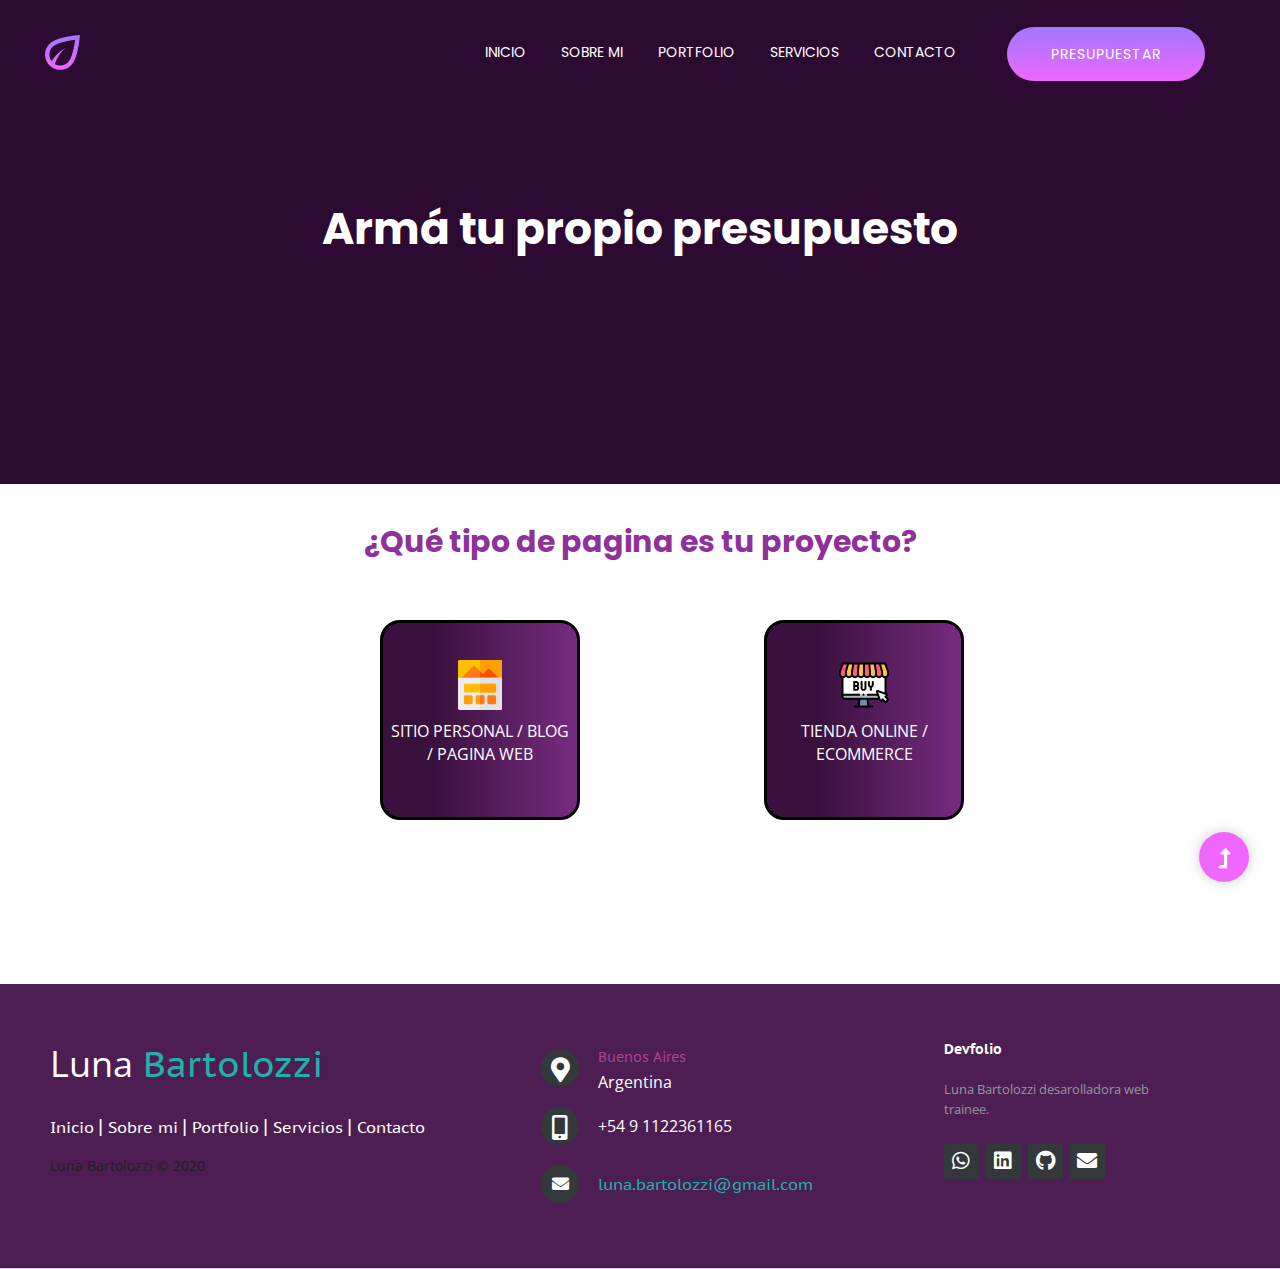
==== presupuesto.html @ 471f7dde "primer actualizacion" ====
<!doctype html>
<html class="no-js" lang="zxx">

<head>
    <meta charset="utf-8">
    <meta http-equiv="x-ua-compatible" content="ie=edge">
    <meta name="description"
        content="Luna Bartolozzi, programadora web jr, este es su devfolio, su portfolio personal actualizado.">
    <meta name="keywords" content="luna bartolozzi, luna, bartolozzi, devfolio, programadora jr, jr,
    programadora, developer, programador junior, programador treineer">
    <title> Luna Bartolozzi</title>
    <meta name="description" content="">
    <meta name="viewport" content="width=device-width, initial-scale=1">
    <link href='https://fonts.googleapis.com/css?family=Anton|Passion+One|PT+Sans+Caption' rel='stylesheet'
        type='text/css'>

    <link rel="shortcut icon" type="image/x-icon" href="assets/img/logo/loder.png">

    <!-- CSS here -->
    <link rel="stylesheet" href="assets/css/bootstrap.min.css">
    <link rel="stylesheet" href="assets/css/owl.carousel.min.css">
    <link rel="stylesheet" href="assets/css/slicknav.css">
    <link rel="stylesheet" href="assets/css/flaticon.css">
    <link rel="stylesheet" href="assets/css/progressbar_barfiller.css">
    <link rel="stylesheet" href="assets/css/gijgo.css">
    <link rel="stylesheet" href="assets/css/animate.min.css">
    <link rel="stylesheet" href="assets/css/animated-headline.css">
    <link rel="stylesheet" href="assets/css/magnific-popup.css">
    <link rel="stylesheet" href="assets/css/fontawesome-all.min.css">
    <link rel="stylesheet" href="assets/css/themify-icons.css">
    <link rel="stylesheet" href="assets/css/slick.css">
    <link rel="stylesheet" href="assets/css/nice-select.css">
    <link rel="stylesheet" href="assets/css/style.css">
    <link rel="stylesheet" href="assets/css/breadcrumbfooter.css">
</head>

<body>
    <!-- ? Preloader Start -->
    <div id="preloader-active">
        <div class="preloader d-flex align-items-center justify-content-center">
            <div class="preloader-inner position-relative">
                <div class="preloader-circle"></div>
                <div class="preloader-img pere-text">
                    <img src="assets/img/logo/loder.png" alt="logo">
                </div>
            </div>
        </div>
    </div>
    <!-- Preloader Start -->
    <header>
        <!-- Header Start -->
        <div class="header-area header-transparent">
            <div class="main-header">
                <div class="header-bottom  header-sticky">
                    <div class="container-fluid">
                        <div class="row align-items-center">
                            <!-- Logo -->
                            <div class="col-xl-2 col-lg-2">
                                <div class="logo">
                                    <a href="index.html"><img src="assets/img/logo/loder.png" alt="logo"></a>
                                </div>
                            </div>
                            <div class="col-xl-10 col-lg-10">
                                <div class="menu-wrapper d-flex align-items-center justify-content-end">
                                    <!-- Main-menu -->
                                    <div class="main-menu d-none d-lg-block">
                                        <nav>
                                            <ul id="navigation">
                                                <li><a href="index.html#inicio">Inicio</a></li>
                                                <li><a href="index.html#sobremi">Sobre mi</a></li>
                                                <li><a href="index.html#portfolio">Portfolio</a></li>
                                                <li><a href="index.html#servicios">Servicios</a></li>
                                                <li><a href="index.html#contacto">Contacto</a></li>
                                                <li class="button-header margin-left"><a href="presupuesto.html"
                                                        class="btn">Presupuestar</a></li>

                                            </ul>
                                        </nav>
                                    </div>
                                </div>
                            </div>
                            <!-- Mobile Menu -->
                            <div class="col-12">
                                <div class="mobile_menu d-block d-lg-none"></div>
                            </div>
                        </div>
                    </div>
                </div>
            </div>
        </div>
        <!-- Header End -->
    </header>
    <main>
        <!-- Slider Area Start-->
        <div class="slider-area slider-bg">
            <!-- Single Slider -->
            <div class="single-slider d-flex align-items-center slider-height3">
                <div class="container">
                    <div class="row align-items-center justify-content-center">
                        <div class="col-xl-8 col-lg-9 col-md-12">
                            <div class="hero__caption hero__caption3 text-center">
                                <h1 data-animation="fadeInLeft" data-delay=".6s">Armá tu propio presupuesto</h1>
                            </div>
                        </div>
                    </div>
                </div>
            </div>
            <!-- Error Page -->
            <main class="presupuesto-button">
                <h1 class="title-presupuesto">¿Qué tipo de pagina es tu proyecto?</h1>
                <section class="buttons">
                    <a href="pages/index-blog.html">
                        <button class="content-button">
                            <div>
                                <img class="button-img" src="assets/img/landing.svg" alt="landing">
                                <p class="text-button"> Sitio Personal / BLOG / Pagina web </p>

                            </div>
                        </button>
                    </a>
                    <a href="pages/index-tienda.html">
                        <button class="content-button">
                            <div>
                                <img class="button-img" src="assets/img/tienda.svg" alt="landing">
                                <p class="text-button">Tienda Online / Ecommerce</p>

                            </div>
                        </button>
                    </a>
                </section>
            </main>
            <!-- ------------------FOOTER................... -->
            <footer class="footer-distributed">
                <div class="footer-left">
                    <h3>Luna<span> Bartolozzi</span></h3>
                    <p class="footer-links">
                        <a href="#inicio" class="link-1">Inicio</a>
                        <a href="#sobremi">Sobre mi</a>
                        <a href="#portfolio">Portfolio</a>
                        <a href="#servicios">Servicios</a>
                        <a href="#contacto">Contacto</a>
                    </p>
                    <p class="footer-company-name">Luna Bartolozzi © 2020</p>
                </div>
                <div class="footer-center">
                    <div>
                        <i class="fas fa-map-marker-alt"></i>
                        <p><span>Buenos Aires</span> Argentina</p>
                    </div>
                    <div>
                        <i class="fas fa-mobile-alt"></i>
                        <p>+54 9 1122361165</p>
                    </div>
                    <div>
                        <i class="fa fa-envelope"></i>
                        <p><a href="mailto:support@company.com">luna.bartolozzi@gmail.com</a></p>
                    </div>
                </div>
                <div class="footer-right">
                    <p class="footer-company-about">
                        <span>Devfolio</span> Luna Bartolozzi desarolladora web trainee.
                    </p>
                    <div class="footer-icons">
                        <a href="#"><i class="fab fa-whatsapp"></i></a>
                        <a href="#"><i class="fab fa-linkedin"></i></a>
                        <a href="#"><i class="fab fa-github"></i></a>
                        <a href="#"><i class="fa fa-envelope"></i></a>
                    </div>
                </div>
            </footer>
            <!-- Scroll Up -->
            <div id="back-top">
                <a title="Go to Top" href="#"> <i class="fas fa-level-up-alt"></i></a>
            </div>

           
            <script src="./assets/js/vendor/jquery-1.12.4.min.js"></script>
       
           
          
            <script src="./assets/js/main.js"></script>
         

</body>

</html>
---- assets/css/flaticon.css ----
/*
  	Flaticon icon font: Flaticon
  	Creation date: 03/06/2020 12:20
  	*/

@font-face {
  font-family: "Flaticon";
  src: url("../fonts/Flaticon.eot");
  src: url("../fonts/Flaticon.eot?#iefix") format("embedded-opentype"),
       url("../fonts/Flaticon.woff2") format("woff2"),
       url("../fonts/Flaticon.woff") format("woff"),
       url("../fonts/Flaticon.ttf") format("truetype"),
       url("../fonts/Flaticon.svg#Flaticon") format("svg");
  font-weight: normal;
  font-style: normal;
}

@media screen and (-webkit-min-device-pixel-ratio:0) {
  @font-face {
    font-family: "Flaticon";
    src: url("../fonts/Flaticon.svg#Flaticon") format("svg");
  }
}

[class^="flaticon-"]:before, [class*=" flaticon-"]:before,
[class^="flaticon-"]:after, [class*=" flaticon-"]:after {   
  font-family: Flaticon;
font-style: normal;
}

.flaticon-null:before { content: "\f100"; }
.flaticon-null-1:before { content: "\f101"; }
.flaticon-null-2:before { content: "\f102"; }
.flaticon-null-3:before { content: "\f103"; }
---- assets/css/progressbar_barfiller.css ----
/* Custom Code skills */
.single-skill{
  display: flex;
}

.single-skill span {
	color: #79838b;
	font-size: 13px;
	font-weight: 300;
	letter-spacing: 0;
	margin-bottom: 14px;
	display: block;
}
.single-skill .bar-progress {
	width: 100%;
}
.single-skill .bar-title {
  width: 20%;
  margin-bottom: 19px;
}

.skills-content {
  padding-top: 200px;
  padding-left: 70px;
}

.skills-shape-bg {
  height: 651px;
  width: 868px;
  position: absolute;
  content: "";
  border: 2px solid #4d4d4d;
  left: 40%;
  top: 255px;
}

.skills-shape-bg::before {
  position: absolute;
  content: "";
  height: 465px;
  width: 300px;
  border: 2px solid #4d4d4d;
  left: -35%;
  top: 50%;
  transform: translateY(-50%);
  border-right: 0;
}



/* Default */
.barfiller {
	width: 100%;
	height: 10px;
	background: #f6f9fc;
  position: relative;
  border-radius: 5px;
}

.barfiller .fill {
  display: block;
  position: relative;
  width: 0px;
  height: 100%;
  background: #333;
  z-index: 1;
  border-radius: 5px;
}

.barfiller .tipWrap { display: none; }

.barfiller .tip {
  margin-top: -28px;
  padding: 2px 4px;
  font-size: 16px;
  color: #09cc7f;
  left: 0px;
  position: absolute;
  z-index: 2;
  background: transparent;
  font-weight: 800;
}

.barfiller .tip:after {
  border: solid;
  border-color: rgba(0,0,0,.8) transparent;
  border-width: 6px 6px 0 6px;
  content: "";
  display: block;
  position: absolute;
  left: 9px;
  top: 100%;
  z-index: 9;
  display: none;
  
}
---- assets/css/gijgo.css ----
.gj-button {
    background-color: #f5f5f5;
    border: 1px solid #ddd;
    color: #000;
    border-radius: 3px;
    padding: 6px 10px;
    cursor: pointer;
}

.gj-unselectable {
    -webkit-touch-callout: none;
    -webkit-user-select: none;
    -khtml-user-select: none;
    -moz-user-select: none;
    -ms-user-select: none;
    user-select: none;
}

.gj-row {
    display: -webkit-box;
    display: -ms-flexbox;
    display: flex;
    -ms-flex-wrap: wrap;
    flex-wrap: wrap;
}

.gj-margin-left-5 {
    margin-left: 5px;
}

.gj-margin-left-10 {
    margin-left: 10px;
}

.gj-width-full {
    width: 100%;
}

.gj-cursor-pointer {
    cursor: pointer;
}

.gj-text-align-center {
    text-align: center;
}

.gj-font-size-16 {
    font-size: 16px;
}

.gj-hidden {
    display: none;
}

/** Material Design */
.gj-button-md {
    background: 0 0;
    border: none;
    border-radius: 2px;
    color: rgba(0, 0, 0, 0.87);
    position: relative;
    height: 36px;
    margin: 0;
    min-width: 64px;
    padding: 0 16px;
    display: inline-block;
    font-family: "Roboto","Helvetica","Arial",sans-serif;
    font-size: 1rem;
    font-weight: 500;
    text-transform: uppercase;
    letter-spacing: 0;
    overflow: hidden;
    will-change: box-shadow;
    transition: box-shadow .2s cubic-bezier(.4,0,1,1),background-color .2s cubic-bezier(.4,0,.2,1),color .2s cubic-bezier(.4,0,.2,1);
    outline: none;
    cursor: pointer;
    text-decoration: none;
    text-align: center;
    line-height: 36px;
    vertical-align: middle;
    overflow: hidden;
    -webkit-user-select: none;
    -moz-user-select: none;
    -ms-user-select: none;
    user-select: none;
}

.gj-button-md:hover {
    background-color: rgba(158,158,158,.2);
}

.gj-button-md:disabled {
    color: rgba(0,0,0,.26);
    background: 0 0;
}

.gj-button-md .material-icons,
.gj-button-md .gj-icon {
    vertical-align: middle;
    /*font-size: 1.3rem;
    margin-right: 4px;*/
}

.gj-button-md.gj-button-md-icon {
    width: 24px;
    height: 31px;
    min-width: 24px;
    padding: 0px;
    display: table;
}

.gj-button-md.gj-button-md-icon .material-icons,
.gj-button-md.gj-button-md-icon .gj-icon {
    display: table-cell;
    margin-right: 0px;
    width: 24px;
    height: 24px;
}

.gj-button-md.active {
    background-color: rgba(158,158,158,.4);
}

.gj-button-md-group {
    position: relative;
    display: inline-block;
    vertical-align: middle;
}
.gj-textbox-md {
	/* border: none; */
	/* border-bottom: 1px solid rgba(0,0,0,.42); */
	display: block;
	font-family: "Helvetica","Arial",sans-serif;
	font-size: 16px;
	line-height: 16px;
	/* padding: 4px 0px; */
	margin: 0;
	/* width: 100%; */
	background: 0 0;
	/* text-align: ; */
	color: rgba(0,0,0,.87);
	padding-left: 44px;
	border: 1px solid #dca73a;
	/* padding: 15px 15px; */
	/* text-align: center; */
	width: 177px;
	height: 55px;
	border-radius: 5px;
}
.gj-textbox-md:focus,
.gj-textbox-md:active {
    /* border-bottom: 2px solid rgba(0,0,0,.42); */
    outline: none;
}

.gj-textbox-md::placeholder {
    color: #8e8e8e;
}

.gj-textbox-md:-ms-input-placeholder {
    color: #8e8e8e;
}

.gj-textbox-md::-ms-input-placeholder {
    color: #8e8e8e;
}

.gj-md-spacer-24 {
    min-width: 24px;
    width: 24px;
    display: inline-block;
}

.gj-md-spacer-32 {
    min-width: 32px;
    width: 32px;
    display: inline-block;
}

.gj-modal {
    position: fixed;
    top: 0;
    right: 0;
    bottom: 0;
    left: 0;
    z-index: 1203;
    display: none;
    overflow: hidden;
    -webkit-overflow-scrolling: touch;
    outline: 0;
    background-color: rgba(0, 0, 0, 0.54118);
    transition: 200ms ease opacity;
    will-change: opacity;
}

/* List */
ul.gj-list li [data-role="wrapper"] {
    display: table;
    width: 100%;
}

ul.gj-list li [data-role="checkbox"] {
    display: table-cell;
    vertical-align:middle;
    text-align:center;
}

ul.gj-list li [data-role="image"] {
    display: table-cell;
    vertical-align:middle;
    text-align:center;
}

ul.gj-list li [data-role="display"] {
    display: table-cell;
    vertical-align:middle;
    cursor: pointer;
}

ul.gj-list li [data-role="display"]:empty:before {
  content: "\200b"; /* unicode zero width space character */
}

/* List - Bootstrap */
ul.gj-list-bootstrap {
    padding-left: 0px;
    margin-bottom: 0px;
}

ul.gj-list-bootstrap li {
    padding: 0px;
}

ul.gj-list-bootstrap li [data-role="wrapper"] {
    padding: 0px 10px;
}

ul.gj-list-bootstrap li [data-role="checkbox"] {
    width: 24px;
    padding: 3px;
}

ul.gj-list-bootstrap li [data-role="image"] {
    width: 24px;
    height: 24px;
}

ul.gj-list-bootstrap li [data-role="display"] {
    padding: 8px 0px 8px 4px;
}

.list-group-item.active ul li, .list-group-item.active:focus ul li, .list-group-item.active:hover ul li {
    text-shadow: none;
    color:initial;
}

/* List - Material Design */
ul.gj-list-md {
    padding: 0px;
    list-style: none;
    list-style-type: none;
    line-height: 24px;
    letter-spacing: 0;
    color: #616161; /* Gray 700 */
}

ul.gj-list-md li {
    display: list-item;
    list-style-type: none;
    padding: 0px;
    min-height: unset;
    box-sizing: border-box;
    align-items: center;
    cursor: default;
    overflow: hidden;

    font-family: "Roboto","Helvetica","Arial",sans-serif;
    font-size: 16px;
    font-weight: 400;
    letter-spacing: .04em;
    line-height: 1;
    
    -webkit-flex-direction: row;
    -ms-flex-direction: row;
    flex-direction: row;
    -webkit-flex-wrap: nowrap;
    -ms-flex-wrap: nowrap;
    flex-wrap: nowrap;
}

ul.gj-list-md li [data-role="checkbox"] {
    height: 24px;
    width: 24px;
}

ul.gj-list-md li [data-role="image"] {
    height: 24px;
    width: 24px;
}

ul.gj-list-md li [data-role="display"] {
    padding: 8px 0px 8px 5px;
    order: 0;
    flex-grow: 2;
    text-decoration: none;
    box-sizing: border-box;
    align-items: center;
    text-align: left;
    color: rgba(0,0,0,.87);
}

ul.gj-list-md li.disabled>[data-role="wrapper"]>[data-role="display"] {
    color: #9E9E9E; /* Gray 500 */
}

.gj-list-md-active {
    background: #e0e0e0;
    color: #3f51b5;
}


/* Picker */
.gj-picker {
    position: absolute;
    z-index: 1203;
    background-color: #fff;
}

.gj-picker .selected {
    color: #fff;
}

/* Material Design */
.gj-picker-md {
    font-family: "Roboto","Helvetica","Arial",sans-serif;
    font-size: 16px;
    font-weight: 400;
    letter-spacing: .04em;
    line-height: 1;
    color: rgba(0,0,0,.87);
    border: 1px solid #E0E0E0;
}

.gj-modal .gj-picker-md {
    border: 0px;
}

.gj-picker-md [role="header"] {
    color: rgba(255, 255, 255, 0.54);
    display: flex;
    background: #2196f3;
    align-items: baseline;
    user-select: none;
    justify-content: center;
}

.gj-picker-md [role="footer"] {
    float: right;
    padding: 10px;
}

.gj-picker-md [role="footer"] button.gj-button-md {
    color: #2196f3;
    font-weight: bold;
    font-size: 13px;
}

/* Bootstrap */
.gj-picker-bootstrap {
    border-radius: 4px;
    border: 1px solid #E0E0E0;
}

.gj-picker-bootstrap .selected {
    color: #888;
}

.gj-picker-bootstrap [role="header"] {
    background: #eee;
    color: #AAA;
}
@font-face {
    font-family: 'gijgo-material';
    src: url('../fonts/gijgo-material.eot?235541');
    src: url('../fonts/gijgo-material.eot?235541#iefix') format('embedded-opentype'), url('../fonts/gijgo-material.ttf?235541') format('truetype'), url('../fonts/gijgo-material.woff?235541') format('woff'), url('../fonts/gijgo-material.svg?235541#gijgo-material') format('svg');
    font-weight: normal;
    font-style: normal;
}

.gj-icon {
    /* use !important to prevent issues with browser extensions that change fonts */
    font-family: 'gijgo-material' !important;
    font-size: 24px;
    speak: none;
    font-style: normal;
    font-weight: normal;
    font-variant: normal;
    text-transform: none;
    line-height: 1;
    /* Enable Ligatures ================ */
    letter-spacing: 0;
    -webkit-font-feature-settings: "liga";
    -moz-font-feature-settings: "liga=1";
    -moz-font-feature-settings: "liga";
    -ms-font-feature-settings: "liga" 1;
    font-feature-settings: "liga";
    -webkit-font-variant-ligatures: discretionary-ligatures;
    font-variant-ligatures: discretionary-ligatures;
    /* Better Font Rendering =========== */
    -webkit-font-smoothing: antialiased;
    -moz-osx-font-smoothing: grayscale;
}

.gj-icon.undo:before {
    content: "\e900";
}

.gj-icon.vertical-align-top:before {
    content: "\e901";
}

.gj-icon.vertical-align-center:before {
    content: "\e902";
}

.gj-icon.vertical-align-bottom:before {
    content: "\e903";
}

.gj-icon.arrow-dropup:before {
    content: "\e904";
}

.gj-icon.clock:before {
    content: "\e905";
}

.gj-icon.refresh:before {
    content: "\e906";
}

.gj-icon.last-page:before {
    content: "\e907";
}

.gj-icon.first-page:before {
    content: "\e908";
}

.gj-icon.cancel:before {
    content: "\e909";
}

.gj-icon.clear:before {
    content: "\e90a";
}

.gj-icon.check-circle:before {
    content: "\e90b";
}

.gj-icon.delete:before {
    content: "\e90c";
}

.gj-icon.arrow-upward:before {
    content: "\e90d";
}

.gj-icon.arrow-forward:before {
    content: "\e90e";
}

.gj-icon.arrow-downward:before {
    content: "\e90f";
}

.gj-icon.arrow-back:before {
    content: "\e910";
}

.gj-icon.list-numbered:before {
    content: "\e911";
}

.gj-icon.list-bulleted:before {
    content: "\e912";
}

.gj-icon.indent-increase:before {
    content: "\e913";
}

.gj-icon.indent-decrease:before {
    content: "\e914";
}

.gj-icon.redo:before {
    content: "\e915";
}

.gj-icon.align-right:before {
    content: "\e916";
}

.gj-icon.align-left:before {
    content: "\e917";
}

.gj-icon.align-justify:before {
    content: "\e918";
}

.gj-icon.align-center:before {
    content: "\e919";
}

.gj-icon.strikethrough:before {
    content: "\e91a";
}

.gj-icon.italic:before {
    content: "\e91b";
}

.gj-icon.underlined:before {
    content: "\e91c";
}

.gj-icon.bold:before {
    content: "\e91d";
}

.gj-icon.arrow-dropdown:before {
    content: "\e91e";
}

.gj-icon.done:before {
    content: "\e91f";
}

.gj-icon.pencil:before {
    content: "\e920";
}

.gj-icon.minus:before {
    content: "\e921";
}

.gj-icon.plus:before {
    content: "\e922";
}

.gj-icon.chevron-up:before {
    content: "\e923";
}

.gj-icon.chevron-right:before {
    content: "\e924";
}

.gj-icon.chevron-down:before {
    content: "\e925";
}

.gj-icon.chevron-left:before {
    content: "\e926";
}

.gj-icon.event:before {
    content: "\e927";
}
.gj-draggable {
    cursor: move;
}
.gj-resizable-handle {
    position: absolute;
    font-size: 0.1px;
    display: block;
    -ms-touch-action: none;
    touch-action: none;
    z-index: 1203;
}

.gj-resizable-n {
    cursor: n-resize;
    height: 7px;
    width: 100%;
    top: -5px;
    left: 0;
}
.gj-resizable-e {
    cursor: e-resize;
    width: 7px;
    right: -5px;
    top: 0;
    height: 100%;
}
.gj-resizable-s {
    cursor: s-resize;
    height: 7px;
    width: 100%;
    bottom: -5px;
    left: 0;
}
.gj-resizable-w {
	cursor: w-resize;
	width: 7px;
	left: -5px;
	top: 0;
	height: 100%;
}
.gj-resizable-se {
	cursor: se-resize;
	width: 12px;
	height: 12px;
	right: 1px;
	bottom: 1px;
}
.gj-resizable-sw {
	cursor: sw-resize;
	width: 9px;
	height: 9px;
	left: -5px;
	bottom: -5px;
}
.gj-resizable-nw {
	cursor: nw-resize;
	width: 9px;
	height: 9px;
	left: -5px;
	top: -5px;
}
.gj-resizable-ne {
	cursor: ne-resize;
	width: 9px;
	height: 9px;
	right: -5px;
	top: -5px;
}

.gj-dialog-footer {
    position: absolute;
    bottom: 0px;
    width: 100%;
    margin-top: 0px;
}

.gj-dialog-scrollable [data-role="body"] {
    overflow-x: hidden;
    overflow-y: scroll;
}

/** Bootstrap 3 **/
.gj-dialog-bootstrap {
    overflow: hidden;
    z-index: 1202;
}

.gj-dialog-bootstrap [data-role="title"] {
    display: inline;
}
.gj-dialog-bootstrap [data-role="close"] {
    line-height: 1.42857143;
}

/** Bootstrap 4 **/
.gj-dialog-bootstrap4 {
    overflow: hidden;
    z-index: 1202;
}

.gj-dialog-bootstrap4 [data-role="title"] {
    display: inline;
}
.gj-dialog-bootstrap4 [data-role="close"] {
    line-height: 1.5;
}

/** Material Design **/
.gj-dialog-md {
    background-color: #FFF;
    overflow: hidden;
    border: none;
    box-shadow: 0 11px 15px -7px rgba(0,0,0,.2), 0 24px 38px 3px rgba(0,0,0,.14), 0 9px 46px 8px rgba(0,0,0,.12);
    box-sizing: border-box;
    position: relative;
    display: -webkit-box;
    display: -webkit-flex;
    display: -ms-flexbox;
    display: flex;
    -webkit-box-orient: vertical;
    -webkit-box-direction: normal;
    -webkit-flex-direction: column;
    -ms-flex-direction: column;
    flex-direction: column;
    -webkit-background-clip: padding-box;
    background-clip: padding-box;
    outline: 0;
    z-index: 1202;
}

.gj-dialog-md-header {
    padding: 24px 24px 0px 24px;
    font-family: "Roboto","Helvetica","Arial",sans-serif;
}

.gj-dialog-md-title {
    margin: 0;
    font-weight: 400;
    display: inline;
    line-height: 28px;
    font-size: 20px;
}

.gj-dialog-md-close {
    -webkit-appearance: none;
    padding: 0;
    cursor: pointer;
    background: 0 0;
    border: 0;
    float: right;
    line-height: 28px;
    font-size: 28px;
}

.gj-dialog-md-body {
    padding: 20px 24px 24px 24px;
    color: rgba(0,0,0,.54);
    font-family: "Helvetica","Arial",sans-serif;
    font-size: 14px;
    font-weight: 400;
    line-height: 20px;
}

.gj-dialog-md-footer {
    padding: 8px 8px 8px 24px;
    display: -webkit-flex;
    display: -ms-flexbox;
    display: flex;
    -webkit-flex-direction: row-reverse;
    -ms-flex-direction: row-reverse;
    flex-direction: row-reverse;
    -webkit-flex-wrap: wrap;
    -ms-flex-wrap: wrap;
    flex-wrap: wrap;

    box-sizing: border-box;
}

.gj-dialog-md-footer>*:first-child {
    margin-right: 0;
}

.gj-dialog-md-footer>* {
    margin-right: 8px;
    height: 36px;
}
DIV.gj-grid-wrapper {
    margin: auto;
    position: relative;
    clear:both;
    z-index: 1;
}

TABLE.gj-grid {
    margin: auto;    
    border-collapse: collapse;
    width: 100%;
    table-layout: fixed;
}

TABLE.gj-grid THEAD TH [data-role="selectAll"] {
    margin: auto;
}

TABLE.gj-grid THEAD TH [data-role="title"] {
    display: inline-block;
}

TABLE.gj-grid THEAD TH [data-role="sorticon"] {
    display: inline-block;
}

TABLE.gj-grid THEAD TH {
    overflow: hidden;
    text-overflow: ellipsis;
}

TABLE.gj-grid.autogrow-header-row THEAD TH {
    overflow: auto;
    text-overflow: initial;
    white-space: pre-wrap;
    -ms-word-break: break-word;
    word-break: break-word;
}

TABLE.gj-grid > tbody > tr > td {
    overflow: hidden;
    position: relative;
}

table.gj-grid tbody div[data-role="display"] {
    vertical-align: middle;
    text-indent: 0;
    white-space: pre-wrap;
    -ms-word-break: break-word;
    word-break: break-word;
}

table.gj-grid.fixed-body-rows tbody div[data-role="display"] {
    overflow: hidden;
    text-overflow: ellipsis;
    white-space: nowrap;
    -ms-word-break: initial;
    word-break: initial;
}

table.gj-grid tfoot DIV[data-role="display"] {
    vertical-align: middle;
    text-indent: 0;
    display: flex;
}

TABLE.gj-grid .fa {
    padding: 2px;
}

TABLE.gj-grid > tbody > tr > td > div {
    padding: 2px;
    overflow: hidden;
}

DIV.gj-grid-wrapper DIV.gj-grid-loading-cover
{
    background: #BBBBBB;
    opacity: 0.5;
    position: absolute;
    vertical-align: middle;
}

DIV.gj-grid-wrapper DIV.gj-grid-loading-text
{
    position: absolute;
    font-weight: bold;
}

/* Bootstrap Theme */
table.gj-grid-bootstrap thead th {
    background-color: #f5f5f5;
    vertical-align:middle;
}

table.gj-grid-bootstrap thead th [data-role="sorticon"] {
    margin-left: 5px;
}

table.gj-grid-bootstrap thead th [data-role="sorticon"] i.gj-icon,
table.gj-grid-bootstrap thead th [data-role="sorticon"] i.material-icons {
    position: absolute;
    font-size: 20px;
    top: 15px;
}

table.gj-grid-bootstrap tbody tr td div[data-role="display"] {
    padding: 0px;
}

.gj-grid-bootstrap-4 .gj-checkbox-bootstrap {
    display: inline-block;
    padding-top: 2px;
}

.gj-grid-bootstrap-4 tbody tr.active {
    background-color: rgba(0,0,0,.075);
}

/* Material Design Theme */
.gj-grid-md {
    position: relative;
    border: 1px solid #e0e0e0;
    border-collapse: collapse;
    white-space: nowrap;
    font-size: 13px;
    font-family: "Roboto","Helvetica","Arial",sans-serif;
    background-color: #fff;
}

.gj-grid-md td:first-of-type, .gj-grid-md th:first-of-type {
    padding-left: 24px;
}

.gj-grid-md th {
    position: relative;
    vertical-align: bottom;
    font-weight: 700;
    line-height: 31px;
    letter-spacing: 0;
    height: 56px;
    font-size: 12px;
    color: rgba(0,0,0,.54);
    padding-bottom: 8px;
    box-sizing: border-box;
    padding: 12px 18px;
    text-align: right;
}

.gj-grid-md td {
    position: relative;
    height: 48px;
    border-top: 1px solid #e0e0e0;
    border-bottom: 1px solid #e0e0e0;
    padding: 12px 18px;
    box-sizing: border-box;
    text-align: left;
    color: rgba(0,0,0,.87);
}

.gj-grid-md tbody tr {
    position: relative;
    height: 48px;
    transition-duration: .28s;
    transition-timing-function: cubic-bezier(.4,0,.2,1);
    transition-property: background-color;
}

.gj-grid-md tbody tr:hover {
    background-color: #EEEEEE; /* Gray 200 */
}

.gj-grid-md tbody tr.gj-grid-md-select {
    background-color: #F5F5F5; /* Grey 100 */
}


table.gj-grid-md thead th [data-role="sorticon"] {
    margin-left: 5px;
}

table.gj-grid-md thead th [data-role="sorticon"] i.gj-icon,
table.gj-grid-md thead th [data-role="sorticon"] i.material-icons {
    position: absolute;
    font-size: 16px;
    top: 19px;
}

table.gj-grid-md thead th.gj-grid-select-all {
    padding-bottom: 3px;
}
/* Hide all prioritized columns by default */
@media only all {
	th.display-1120,
	td.display-1120,
	th.display-960,
	td.display-960,
	th.display-800,
	td.display-800,
	th.display-640,
	td.display-640,
	th.display-480,
	td.display-480,
	th.display-320,
	td.display-320 {
		display: none;
	}
}

/* Show at 320px (20em x 16px) */
@media screen and (min-width: 20em) {
	TABLE.gj-grid-bootstrap th.display-320,
	TABLE.gj-grid-bootstrap td.display-320 {
		display: table-cell;
	}
}
/* Show at 480px (30em x 16px) */
@media screen and (min-width: 30em) {
	TABLE.gj-grid-bootstrap th.display-480,
	TABLE.gj-grid-bootstrap td.display-480 {
		display: table-cell;
	}
}
/* Show at 640px (40em x 16px) */
@media screen and (min-width: 40em) {
	TABLE.gj-grid-bootstrap th.display-640,
	TABLE.gj-grid-bootstrap td.display-640 {
		display: table-cell;
	}
}
/* Show at 800px (50em x 16px) */
@media screen and (min-width: 50em) {
	TABLE.gj-grid-bootstrap th.display-800,
	TABLE.gj-grid-bootstrap td.display-800 {
		display: table-cell;
	}
}
/* Show at 960px (60em x 16px) */
@media screen and (min-width: 60em) {
	TABLE.gj-grid-bootstrap th.display-960,
	TABLE.gj-grid-bootstrap td.display-960 {
		display: table-cell;
	}
}
/* Show at 1,120px (70em x 16px) */
@media screen and (min-width: 70em) {
	TABLE.gj-grid-bootstrap th.display-1120,
	TABLE.gj-grid-bootstrap td.display-1120 {
		display: table-cell;
	}
}

/* Material Design Theme */
.gj-grid-md tfoot tr th {
    padding-right: 14px;
}

.gj-grid-md tfoot tr[data-role="pager"] .gj-grid-mdl-pager-label {
    padding-left: 5px;
    padding-right: 5px;
}

.gj-grid-md tfoot tr[data-role="pager"] .gj-dropdown-md {
    margin-left: 12px;
}

.gj-grid-md tfoot tr[data-role="pager"] .gj-dropdown-md [role="presenter"] {
    font-size: 12px;
    font-weight: bold;
    color: rgba(0,0,0,.54);
}

.gj-grid-md tfoot tr[data-role="pager"] .gj-dropdown-md [role="presenter"] [role="display"] {
    text-align: right;
}

.gj-grid-md tfoot tr[data-role="pager"] .gj-grid-md-limit-select {
    margin-left: 10px;
    font-size: 12px;
    font-weight: bold;
    color: rgba(0,0,0,.54);
}

/* Bootstrap */
.gj-grid-bootstrap tfoot tr[data-role="pager"] th {
    line-height: 30px;
    background-color: #f5f5f5;
}

.gj-grid-bootstrap tfoot tr[data-role="pager"] th > div > div {
    margin-right: 5px;
}

.gj-grid-bootstrap tfoot tr[data-role="pager"] th > div > button {
    margin-right: 5px;
}

.gj-grid-bootstrap-4 tfoot tr[data-role="pager"] th > div button {
    height: 34px;
}

.gj-grid-bootstrap-4 tfoot tr[data-role="pager"] th div .gj-dropdown-bootstrap-4 .gj-dropdown-expander-mi .gj-icon {
    top: 5px;
}

.gj-grid-bootstrap-3 tfoot tr[data-role="pager"] th > div > input {
    margin-right: 5px;
    width: 40px;
    text-align: right;
    display: inline-block;
    font-weight: bold;
}

.gj-grid-bootstrap-4 tfoot tr[data-role="pager"] th > div > div.input-group {
    width: 40px;
}

.gj-grid-bootstrap-4 tfoot tr[data-role="pager"] th > div > div.input-group input {
    text-align: right;
    font-weight: bold;
    height: 34px;
    padding-top: 2px;
    padding-bottom: 6px;
}

.gj-grid-bootstrap tfoot tr[data-role="pager"] th > div > select {
    display: inline-block;
    margin-right: 5px;
    width: 60px;
}

.gj-grid-bootstrap tfoot tr[data-role="pager"] th .gj-dropdown-bootstrap .gj-list-bootstrap [data-role="display"] {
    line-height: 14px;
}

.gj-grid-bootstrap tfoot tr[data-role="pager"] th .gj-dropdown-bootstrap [role="presenter"] [role="display"] {
    font-weight: bold;
}

.gj-grid-bootstrap tfoot tr[data-role="pager"] th .gj-dropdown-bootstrap-3 [role="presenter"] {
    padding: 2px 8px;
}

.gj-grid-bootstrap tfoot tr[data-role="pager"] th .gj-dropdown-bootstrap-4 [role="presenter"] {
    padding: 1px 8px;
}
.gj-grid thead tr th div.gj-grid-column-resizer-wrapper {
    position: relative;
    width: 100%;
    height: 0px; 
    top: 0px; 
    left: 0px; 
    padding: 0px;
}

span.gj-grid-column-resizer {
    position: absolute;
    right: 0px;
    width: 10px;
    top: -100px;
    height: 300px;
    z-index: 1203;
    cursor: e-resize;
}

.gj-grid-resize-cursor {
    cursor: e-resize;
}
.gj-grid-md tbody tr.gj-grid-top-border td {
  border-top: 2px solid #777;
}
.gj-grid-md tbody tr.gj-grid-bottom-border td {
  border-bottom: 2px solid #777;
}

.gj-grid-bootstrap tbody tr.gj-grid-top-border td {
  border-top: 2px solid #777;
}
.gj-grid-bootstrap tbody tr.gj-grid-bottom-border td {
  border-bottom: 2px solid #777;
}
.gj-grid-md thead tr th.gj-grid-left-border,
.gj-grid-md tbody tr td.gj-grid-left-border
{
    border-left: 3px solid #777;
}
.gj-grid-md thead tr th.gj-grid-right-border,
.gj-grid-md tbody tr td.gj-grid-right-border
{
    border-right: 3px solid #777;
}

.gj-grid-bootstrap thead tr th.gj-grid-left-border,
.gj-grid-bootstrap tbody tr td.gj-grid-left-border
{
    border-left: 5px solid #ddd;
}
.gj-grid-bootstrap thead tr th.gj-grid-right-border,
.gj-grid-bootstrap tbody tr td.gj-grid-right-border
{
    border-right: 5px solid #ddd;
}
.gj-dirty {
    position: absolute;
    top: 0px;
    left: 0px;
    border-style: solid;
    border-width: 3px;
    border-color: #f00 transparent transparent #f00;
    padding: 0;
    overflow: hidden;
    vertical-align: top;
}

/* Material Design */
.gj-grid-md tbody tr td.gj-grid-management-column {
    padding: 3px;
}

.gj-grid-md tbody tr td[data-mode="edit"] {
    padding: 0px 18px;
}

.gj-grid-md tbody .gj-dropdown-md [role="presenter"] [role="display"] {
    padding: 0px;
}

/* Bootstrap */
.gj-grid-bootstrap tbody tr td[data-mode="edit"] {
    padding: 0px;
}

.gj-grid-bootstrap tbody tr td[data-mode="edit"] [data-role="edit"] {
    padding: 0px;
}

/* Bootstrap 3 */
.gj-grid-bootstrap-3 tbody tr td.gj-grid-management-column {
    padding: 3px;
}

.gj-grid-bootstrap-3 tbody tr td[data-mode="edit"] {
    height: 38px;
}

.gj-grid-bootstrap-3 tbody tr td[data-mode="edit"] [data-role="edit"] input[type="text"] {
    height: 37px;
    padding: 8px;
}

.gj-grid-bootstrap-3 tbody tr td[data-mode="edit"] .gj-dropdown-bootstrap [role="presenter"] {
    border: 0px;
    border-radius: 0px;
    height: 37px;
    padding-left: 8px;
}

.gj-grid-bootstrap-3 tbody tr td[data-mode="edit"] .gj-datepicker-bootstrap {
    height: 37px;
}

.gj-grid-bootstrap-3 tbody tr td[data-mode="edit"] .gj-datepicker-bootstrap [role="input"] {
    height: 37px;
    border:0px;
    border-radius: 0px;
}

.gj-grid-bootstrap-3 tbody tr td[data-mode="edit"] .gj-datepicker-bootstrap [role="right-icon"] {
    border:0px;
    border-radius: 0px;
}

.gj-grid-bootstrap-3 tbody tr td[data-mode="edit"] .gj-checkbox-bootstrap {
    display: inline-block;
    padding-top: 10px;
    height: 32px;
}

/* Bootstrap 4 */
.gj-grid-bootstrap-4 tbody tr td.gj-grid-management-column {
    padding: 6px;
}

.gj-grid-bootstrap-4 tbody tr td[data-mode="edit"] [data-role="edit"] input[type="text"] {
    height: 48px;
    padding-left: 12px;
}

.gj-grid-bootstrap-4 tbody tr td[data-mode="edit"] .gj-dropdown-bootstrap [role="presenter"] {
    border: 0px;
    border-radius: 0px;
    height: 48px;
    padding-left: 12px;
    font-family: -apple-system,system-ui,BlinkMacSystemFont,"Segoe UI",Roboto,"Helvetica Neue",Arial,sans-serif;
}

.gj-grid-bootstrap-4 tbody tr td[data-mode="edit"] .gj-dropdown-bootstrap-4 [role="expander"].gj-dropdown-expander-mi .gj-icon,
.gj-grid-bootstrap-4 tbody tr td[data-mode="edit"] .gj-dropdown-bootstrap-4 [role="expander"].gj-dropdown-expander-mi .material-icons {
    top: 13px;
}

.gj-grid-bootstrap-4 tbody tr td[data-mode="edit"] .gj-datepicker-bootstrap {
    height: 48px;
}

.gj-grid-bootstrap-4 tbody tr td[data-mode="edit"] .gj-datepicker-bootstrap [role="input"] {
    height: 48px;
    border:0px;
    border-radius: 0px;
}

.gj-grid-bootstrap-4 tbody tr td[data-mode="edit"] .gj-datepicker-bootstrap [role="right-icon"] {
    background-color: #fff;
}

.gj-grid-bootstrap-4 tbody tr td[data-mode="edit"] .gj-datepicker-bootstrap [role="right-icon"] button {
    border: 0px;
    border-radius: 0px;
    width: 43px;
    position: relative;
}

.gj-grid-bootstrap-4 tbody tr td[data-mode="edit"] .gj-datepicker-bootstrap [role="right-icon"] .gj-icon,
.gj-grid-bootstrap-4 tbody tr td[data-mode="edit"] .gj-datepicker-bootstrap [role="right-icon"] .material-icons {
    top: 13px;
    left: 10px;
    font-size: 24px;
}

.gj-grid-bootstrap-4 tbody tr td[data-mode="edit"] .gj-checkbox-bootstrap {
    display: inline-block;
    padding-top: 15px;
    height: 42px;
}
.gj-grid-md thead tr[data-role="filter"] th {
    border-top: 1px solid #e0e0e0;
}

div.gj-grid-wrapper div.gj-grid-bootstrap-toolbar {
    background-color: #f5f5f5;
    padding: 8px;
    font-weight: bold;
    border: 1px solid #ddd;
}

div.gj-grid-wrapper div.gj-grid-bootstrap-4-toolbar {
    background-color: #f5f5f5;
    padding: 12px;
    font-weight: bold;
    border: 1px solid #ddd;
}

div.gj-grid-wrapper div.gj-grid-md-toolbar {
    font-weight: bold;
    font-size: 24px;
    font-family: "Helvetica","Arial",sans-serif;
    background-color: rgb(255, 255, 255);
    
    border-top: 1px solid #e0e0e0;
    border-left: 1px solid #e0e0e0;
    border-right: 1px solid #e0e0e0;
    border-bottom: 0px;
    border-collapse: collapse;

    padding: 0 18px 0px 18px;
    line-height: 56px;
}
table.gj-grid-scrollable tbody {
    overflow-y: auto;
    overflow-x: hidden;
    display: block;
}

/* Material Design */
table.gj-grid-md.gj-grid-scrollable {
    border-bottom: 0px;
}

table.gj-grid-md.gj-grid-scrollable tbody {
    border-right: 1px solid #e0e0e0;
    border-bottom: 1px solid #e0e0e0;
}

table.gj-grid-md.gj-grid-scrollable tfoot {
    border-bottom: 1px solid #e0e0e0;
}

/* Bootstrap 3 */
table.gj-grid-bootstrap.gj-grid-scrollable {
    border-bottom: 0px;
}

table.gj-grid-bootstrap.gj-grid-scrollable tbody {
    border-right: 1px solid #ddd;
    border-bottom: 1px solid #ddd;
}

table.gj-grid-bootstrap.gj-grid-scrollable tbody tr[data-role="row"]:first-child td {
    border-top: 0px;
}

table.gj-grid-bootstrap.gj-grid-scrollable tbody tr[data-role="row"] td:first-child {
    border-left: 0px;
}

table.gj-grid-bootstrap.gj-grid-scrollable tbody tr[data-role="row"] td:last-child {
    border-right: 0px;
}

table.gj-grid-bootstrap.gj-grid-scrollable tfoot {
    border-bottom: 1px solid #ddd;
}

ul.gj-list li [data-role="spacer"] {
    display: table-cell;
}

ul.gj-list li [data-role="expander"] {
    display: table-cell;
    vertical-align:middle;
    text-align:center;
    cursor: pointer;
}

[data-type="tree"] ul li [data-role="expander"].gj-tree-material-icons-expander {
    width: 24px;
}

[data-type="tree"] ul li [data-role="expander"].gj-tree-font-awesome-expander {
    width: 24px;
}

[data-type="tree"] ul li [data-role="expander"].gj-tree-glyphicons-expander {
    width: 24px;
}

[data-type="tree"] ul li [data-role="expander"].gj-tree-glyphicons-expander .glyphicon {
    top: 4px;
    height: 24px;
}

/* Bootstrap Theme */
.gj-tree-bootstrap-3 ul.gj-list-bootstrap li {
    border: 0px;
    border-radius: 0px;
    color: #333;
}

.gj-tree-bootstrap-3 ul.gj-list-bootstrap li.active {
    color: #fff;
}

.gj-tree-bootstrap-3 ul.gj-list-bootstrap li.disabled {
    color: #777;
    background-color: #eee;
}

.gj-tree-bootstrap-4 ul.gj-list-bootstrap li {
    border: 0px;
    border-radius: 0px;
    color: #212529;
}

.gj-tree-bootstrap-4 ul.gj-list-bootstrap li.active {
    color: #fff;
}

.gj-tree-bootstrap-4 ul.gj-list-bootstrap li.disabled {
    color: #868e96;
}

.gj-tree-bootstrap-4 ul.gj-list-bootstrap li ul.gj-list-bootstrap {
    width: 100%;
}

.gj-tree-bootstrap-border ul.gj-list-bootstrap li {
    border: 1px solid #ddd;
}

.gj-tree-bootstrap-border ul.gj-list-bootstrap li ul.gj-list-bootstrap li {
    border-left: 0px;
    border-right: 0px;
}

.gj-tree-bootstrap-border ul.gj-list-bootstrap li:first-child {
    border-top-left-radius: 4px;
    border-top-right-radius: 4px;
}

.gj-tree-bootstrap-border ul.gj-list-bootstrap li:last-child {
    border-bottom-left-radius: 4px;
    border-bottom-right-radius: 4px;
}

.gj-tree-bootstrap-border ul.gj-list-bootstrap li ul.gj-list-bootstrap li:first-child {
    border-top-left-radius: 0px;
    border-top-right-radius: 0px;
}

.gj-tree-bootstrap-border ul.gj-list-bootstrap li ul.gj-list-bootstrap li:last-child {
    border-bottom: 0px;
    border-bottom-left-radius: 0px;
    border-bottom-right-radius: 0px;
}

ul.gj-list-bootstrap li [data-role="expander"].gj-tree-material-icons-expander {
    padding-top: 8px;
    padding-bottom: 4px;
}

ul.gj-list-bootstrap li [data-role="expander"].gj-tree-material-icons-expander .gj-icon {
    width: 24px;
    height: 24px;
}

/* Material Design Theme */
ul.gj-list-md li.disabled > [data-role="wrapper"] > [data-role="expander"] {
    color: #9E9E9E; /* Gray 500 */
}

.gj-tree-md-border ul.gj-list-md li {
    border: 1px solid #616161; /* Gray 700 */
    margin-bottom: -1px;
}

.gj-tree-md-border ul.gj-list-md li ul.gj-list-md li {
    border-left: 0px;
    border-right: 0px;
}

.gj-tree-md-border ul.gj-list-md li ul.gj-list-md li:last-child {
    border-bottom: 0px;
}
.gj-tree-drop-above {    
    border-top: 1px solid #000;
}

.gj-tree-drop-below {
    border-bottom: 1px solid #000;
}

.gj-tree-bootstrap-3 ul.gj-list-bootstrap li [data-role="wrapper"].drop-above {
    border-top: 2px solid #000;
}

.gj-tree-bootstrap-3 ul.gj-list-bootstrap li [data-role="wrapper"].drop-below {
    border-bottom: 2px solid #000;
}

.gj-tree-bootstrap-4 ul.gj-list-bootstrap li [data-role="wrapper"].drop-above {
    border-top: 2px solid #000;
}

.gj-tree-bootstrap-4 ul.gj-list-bootstrap li [data-role="wrapper"].drop-below {
    border-bottom: 2px solid #000;
}

.gj-tree-drag-el {
    padding: 0px;
    margin: 0px;
    z-index: 1203;
}

.gj-tree-drag-el li {
    padding: 0px;
    margin: 0px;
}

.gj-tree-drag-el [data-role="wrapper"] {
    cursor: move;
    display: table;
}

.gj-tree-drag-el [data-role="indicator"] {
    width: 14px;
    padding: 0px 3px;
    display: table-cell;
    vertical-align: middle;
    text-align: center;
}

.gj-tree-bootstrap-drag-el li.list-group-item {
    border: 0px;
    background: unset;
}

.gj-tree-bootstrap-drag-el [data-role="indicator"] {
    width: 24px;
    height: 24px;
    padding: 0px;
}

.gj-tree-md-drag-el [data-role="indicator"] {
    width: 24px;
    height: 24px;
    padding: 0px;
}
/* Bootstrap */
.gj-checkbox-bootstrap {
    min-width: 0;
    font-size: 0;
    font-weight: normal;
    margin: 0px;
    text-align: center;
    width: 18px;
    height: 18px;
    position: relative;
    display: inline;
}

.gj-checkbox-bootstrap input[type="checkbox"] {
    display: none;
    margin-bottom: -12px;
}

.gj-checkbox-bootstrap span {
    background: #fff;
    display: block;
    content: " ";
    width: 18px;
    height: 18px;
    line-height: 11px;
    font-size: 11px;
    padding: 2px;
    color: #555555;
    border: 1px solid #CCCCCC;
    border-radius: 3px;
    transition: box-shadow 0.2s linear, border-color 0.2s linear;
    cursor: pointer;
    margin: auto;
}

.gj-checkbox-bootstrap input[type="checkbox"]:focus + span:before {
    outline: 0;
    box-shadow: 0 0 0 0 #66afe9, 0 0 6px rgba(102, 175, 233, .6);
    border-color: #66afe9;
}

.gj-checkbox-bootstrap input[type="checkbox"][disabled] + span {
    opacity: 0.6;
    cursor: not-allowed;
}

/* Bootstrap 4 */
.gj-checkbox-bootstrap.gj-checkbox-bootstrap-4 span {
    line-height: 16px;
    padding: 0px;
}

.gj-checkbox-bootstrap-4.gj-checkbox-material-icons input[type="checkbox"]:checked + span:after {
    font-size: 16px;
}

.gj-checkbox-bootstrap-4.gj-checkbox-material-icons input[type="checkbox"]:indeterminate + span:after {
    font-size: 16px;
}

/* Material Design */
.gj-checkbox-md {
    min-width: 0;
    font-size: 0;
    font-weight: normal;
    margin: 0px;
    text-align: center;
    width: 16px;
    height: 16px;
    position: relative;
}

.gj-checkbox-md input[type="checkbox"] {
    display: none;
    margin-bottom: -12px;
}

.gj-checkbox-md span {
    display: inline-block;
    box-sizing: border-box;
    width: 16px;
    height: 16px;
    margin: 0;
    cursor: pointer;
    overflow: hidden;
    border: 2px solid #616161; /* Gray 700 */
    border-radius: 2px;
    z-index: 2;
}

.gj-checkbox-md input[type="checkbox"]:checked + span {
    border: 2px solid #536DFE; /* Indigo A200 */
}

.gj-checkbox-md input[type="checkbox"]:checked + span:after {
    color: #FFF;
    background-color: #536DFE; /* Indigo A200 */
    position: absolute;
    left: 1px;
    top: -15px;
}

.gj-checkbox-md input[type="checkbox"]:indeterminate + span {
    border: 2px solid #616161; /* Gray 700 */
}

.gj-checkbox-md input[type="checkbox"]:indeterminate + span:after {    
    color: #616161;/*color: rgba(0, 0, 0, 1);*/
    position: absolute;
    left: 1px;
    top: -15px;
}

.gj-checkbox-md input[type="checkbox"][disabled] + span {
    border: 2px solid #9E9E9E;
}

.gj-checkbox-md input[type="checkbox"][disabled] + span:after {
    background-color: #9E9E9E;
}

.gj-checkbox-md input[type="checkbox"][disabled]:indeterminate + span:after {
    color: #FFFFFF;
}

/* Material Icons */
.gj-checkbox-material-icons input[type="checkbox"]:checked + span:after {
    content: "\e91f";
    font-size: 14px;
    font-weight: bold;
    white-space: pre;
}

.gj-checkbox-material-icons input[type="checkbox"]:indeterminate + span:after {
    content: "\e921";
    font-size: 14px;
    font-weight: bold;
    white-space: pre;
}

/* Glyphicons */
.gj-checkbox-glyphicons input[type="checkbox"]:checked + span:after {
    display: inline-block;
    font-family: 'Glyphicons Halflings';
    content: "\e013 ";
}

.gj-checkbox-glyphicons input[type="checkbox"]:indeterminate + span:after {
    display: inline-block;
    font-family: 'Glyphicons Halflings';
    content: "\2212 ";
    padding-right: 1px;
}

/* fontawesome */
.gj-checkbox-fontawesome .fa {
    font-size: 14px;
}
.gj-checkbox-bootstrap.gj-checkbox-fontawesome .fa {
    line-height: 18px;
}

.gj-checkbox-fontawesome input[type="checkbox"]:checked + span:before {
    content: "\f00c ";
}

.gj-checkbox-fontawesome input[type="checkbox"]:indeterminate + span:before {
    content: "\f068 ";
}
.gj-editor [role="body"] {
    overflow: auto;
    outline: 0px solid transparent;
    box-sizing: border-box;
}

/* Material Design */
.gj-editor-md {
    padding: 7px;
    font-family: "Roboto","Helvetica","Arial",sans-serif;
    font-size: 14px;
    font-weight: 500;
    letter-spacing: 0;
    border: 1px solid rgba(158,158,158,.2);
}

.gj-editor-md [role="toolbar"] {
    margin-bottom: 7px;
}

.gj-editor-md [role="toolbar"] .gj-button-md {
    min-width: 54px;
    margin-right: 5px;
}

.gj-editor-md [role="toolbar"] .gj-button-md .gj-icon {
    width: 24px;
    height: 24px;
}

.gj-editor-md [role="body"] {
    border: 1px solid rgba(158,158,158,.2);
}

.gj-editor-md p {
    margin: 0;
    padding: 0;
}

.gj-editor-md blockquote {
    font-size: 14px;
}

/* Bootstrap */
.gj-editor-bootstrap {
    padding: 7px;
    border: 1px solid #eceeef;
}

.gj-editor-bootstrap [role="toolbar"] {
    margin-bottom: 7px;
}

.gj-editor-bootstrap [role="toolbar"] .btn-group {
    margin-right: 10px;
}

.gj-editor-bootstrap [role="toolbar"] button {
    height: 36px;
}

.gj-editor-bootstrap [role="body"] {
    border: 1px solid #eceeef;
}

.gj-editor-bootstrap p {
    margin: 0;
    padding: 0;
}

.gj-editor-bootstrap blockquote {
    font-size: 14px;
}
.gj-dropdown {
    position: relative;
    border-collapse: separate;
}

.gj-dropdown [role="presenter"] {
    display: table;
    cursor: pointer;
    outline: none;
    position: relative;
}

.gj-dropdown [role="presenter"] [role="display"] {
    display: table-cell;
    text-align: left;
    width: 100%;
}

.gj-dropdown [role="presenter"] [role="expander"] {
    display: table-cell;
    vertical-align:middle;
    text-align:center;
    width: 24px;
    height: 24px;
}

/* Material Design */
.gj-dropdown-md [role="presenter"] {
    font-family: "Roboto","Helvetica","Arial",sans-serif;
    font-size: 16px;
    font-weight: 400;
    letter-spacing: .04em;
    line-height: 1;
    color: rgba(0,0,0,.87);
    padding: 0px;
    border: 0px;
    border-bottom: 1px solid rgba(0,0,0,.42);
    background: transparent;
}

.gj-dropdown-md [role="presenter"]:focus,
.gj-dropdown-md [role="presenter"]:active {
    border-bottom: 2px solid rgba(0,0,0,.42);
}

.gj-dropdown-md [role="presenter"] [role="display"] {
    padding: 4px 0px;
    line-height: 18px;
}

.gj-dropdown-md [role="presenter"] [role="display"] .placeholder {
    color: #8e8e8e;
}

.gj-dropdown-list-md {
    position: absolute;
    top: 0px;
    left: 0px;
    background-color: #f5f5f5;
    color: #000;
    margin: 0px;
    z-index: 1203;
}

.gj-dropdown-list-md li:hover, .gj-dropdown-list-md li.active {
    background-color: #eee;
}

/* Bootstrap */
.gj-dropdown-bootstrap [role="presenter"] [role="display"] {
    padding-right: 5px;
}

.gj-dropdown-bootstrap [role="presenter"] [role="expander"] {
    padding-left: 5px;
}

.gj-dropdown-bootstrap [role="presenter"] [role="expander"].gj-dropdown-expander-mi {
    width: 24px;
}

.gj-dropdown-bootstrap-3 [role="presenter"] [role="display"] {
    line-height: 20px;
}

.gj-dropdown-bootstrap-3 [role="presenter"] [role="display"] .placeholder {
    color: #9999b3;
}

.gj-dropdown-bootstrap-3 [role="presenter"] [role="expander"] {
    width: 20px;
    height: 20px;
}

.gj-dropdown-bootstrap-3 [role="presenter"] [role="expander"].gj-dropdown-expander-mi .gj-icon,
.gj-dropdown-bootstrap-3 [role="presenter"] [role="expander"].gj-dropdown-expander-mi .material-icons {
    top: 5px;
    right: 10px;
    position: absolute;
}

.gj-dropdown-bootstrap-4 [role="presenter"] {
    border: 1px solid #ced4da;
}

.gj-dropdown-bootstrap-4 [role="presenter"] [role="display"] {
    line-height: 24px;
}

.gj-dropdown-bootstrap-4 [role="presenter"] [role="expander"].gj-dropdown-expander-mi .gj-icon,
.gj-dropdown-bootstrap-4 [role="presenter"] [role="expander"].gj-dropdown-expander-mi .material-icons {
    top: 7px;
    right: 10px;
    position: absolute;
}

.gj-dropdown-list-bootstrap {
    position: absolute;
    top: 32px;
    left: 0px;
    margin: 0px;
    z-index: 1203;
}
.gj-datepicker [role="input"]::-ms-clear {
    display: none;
}

.gj-datepicker [role="right-icon"] {
    cursor: pointer;
}

.gj-picker div[role="navigator"] {
    display: -webkit-box;
    display: -ms-flexbox;
    display: flex;
    -ms-flex-wrap: wrap;
    flex-wrap: wrap;
}

.gj-picker div[role="navigator"] div {
    cursor: pointer;
    position: relative;
    flex-basis: 0;
    -webkit-box-flex: 1;
    -ms-flex-positive: 1;
    flex-grow: 1;
    max-width: 100%;
}

.gj-picker div[role="navigator"] div[role="period"] {
    width: 100%;
    text-align: center;
}

/* Material Design */
.gj-datepicker-md {
	font-family: "Roboto","Helvetica","Arial",sans-serif;
	font-size: 16px;
	font-weight: 400;
	letter-spacing: .04em;
	line-height: 1;
	color: #9d9d9d;
    position: relative;
    /* background-image: url(../img/logo/date-picker-icon.png); */
}
.gj-datepicker-md [role="right-icon"] {
	position: absolute;
	left: 13px;
	top: 16px;
	font-size: 24px;
}

.gj-datepicker-md.small .gj-textbox-md {
    font-size: 14px;
}

.gj-datepicker-md.small .gj-icon {
    font-size: 22px;
}

.gj-datepicker-md.large .gj-textbox-md {
    font-size: 18px;
}

.gj-datepicker-md.large .gj-icon {
    font-size: 28px;
}

.gj-picker-md.datepicker [role="header"] {
    padding: 20px 20px;
    display: block;
}

.gj-picker-md.datepicker [role="header"] [role="year"] {
    font-size: 17px;
    padding-bottom: 5px;
    cursor: pointer;
}

.gj-picker-md.datepicker [role="header"] [role="date"] {
    font-size: 36px;
    cursor: pointer;
}

.gj-picker-md div[role="navigator"] {
    height: 42px;
    line-height: 42px;
}

.gj-picker div[role="navigator"] div[role="period"] {
    font-weight: bold;
    font-size: 15px;
}

.gj-picker-md div[role="navigator"] div:first-child {
    max-width: 42px;
}

.gj-picker-md div[role="navigator"] div:last-child {
    max-width: 42px;
}

.gj-picker-md div[role="navigator"] div i.gj-icon,
.gj-picker-md div[role="navigator"] div i.material-icons {
    position: absolute;
    top: 8px;
}

.gj-picker-md div[role="navigator"] div:first-child i.gj-icon,
.gj-picker-md div[role="navigator"] div:first-child i.material-icons {
    left: 10px;
}

.gj-picker-md div[role="navigator"] div:last-child i.gj-icon,
.gj-picker-md div[role="navigator"] div:last-child i.material-icons {
    right: 11px;
}

.gj-picker-md table thead {
    color: #9E9E9E; /* Gray 500 */
}

.gj-picker-md table tr th div,
.gj-picker-md table tr td div {
    display: block;
    width: 40px;
    height: 40px;
    line-height: 40px;
    font-size: 13px;
    text-align: center;
    vertical-align: middle;
}

[type="year"].gj-picker-md table tr td div,
[type="decade"].gj-picker-md table tr td div,
[type="century"].gj-picker-md table tr td div {
    width: 73px;
    height: 73px;
    line-height: 73px;
    cursor: pointer;
}

.gj-picker-md table tr td.gj-cursor-pointer div:hover {
    background: #EEEEEE;
    border-radius: 50%;
    color: rgba(0,0,0,.87);
}

.gj-picker-md table tr td.other-month div,
.gj-picker-md table tr td.disabled div {
    color: #BDBDBD; /* Gray 400 */
}

.gj-picker-md table tr td.focused div {
    background: #E0E0E0; /* Gray 300 */
    border-radius: 50%;
}

.gj-picker-md table tr td.today div {
    color: #1976D2;
}

.gj-picker-md table tr td.selected.gj-cursor-pointer div {
    color: #FFFFFF;
    background: #1976D2; /* Blue 700 */
    border-radius: 50%;
}

.gj-picker-md table tr td.calendar-week div {
    font-weight: bold;
}

/* Bootstrap */
.gj-datepicker-bootstrap :focus,
.gj-datepicker-bootstrap :active {
    box-shadow: none;
}

.gj-picker-bootstrap {
    border: 1px solid rgba(0,0,0,0.15);
    border-radius: 4px;
    padding: 4px;
}

.gj-modal .gj-picker-bootstrap {
    padding: 0px;
}

.gj-picker-bootstrap.datepicker [role="header"] {
    padding: 10px 20px;
    display: block;
}

.gj-picker-bootstrap.datepicker [role="header"] [role="year"] {
    font-size: 15px;
    cursor: pointer;
}

.gj-picker-bootstrap [role="header"] [role="date"] {
    font-size: 24px;
    cursor: pointer;
}

.gj-modal .gj-picker-bootstrap.datepicker [role="body"] {
    padding: 15px;
}

.gj-picker-bootstrap div[role="navigator"] {
    height: 30px;
    line-height: 30px;
    text-align: center;
}

.gj-picker-bootstrap div[role="navigator"] div:first-child {
    max-width: 30px;
}

.gj-picker-bootstrap div[role="navigator"] div:last-child {
    max-width: 30px;
}

.gj-picker-bootstrap table tr td div,
.gj-picker-bootstrap table tr th div {
    display: block;
    width: 30px;
    height: 30px;
    line-height: 30px;
    text-align: center;
    vertical-align: middle;
}

[type="year"].gj-picker-bootstrap table tr td div,
[type="decade"].gj-picker-bootstrap table tr td div,
[type="century"].gj-picker-bootstrap table tr td div {
    width: 53px;
    height: 53px;
    line-height: 53px;
    cursor: pointer;
}

.gj-picker-bootstrap table tr th div i,
.gj-picker-bootstrap table tr th div span {
    line-height: 30px;
}

.gj-picker-bootstrap div[role="navigator"] .gj-icon,
.gj-picker-bootstrap div[role="navigator"] .material-icons {
    margin: 3px;
}

.gj-picker-bootstrap table tr td.focused div,
.gj-picker-bootstrap table tr td.gj-cursor-pointer div:hover {
    background: #EEEEEE;
    border-radius: 4px;
    color: #212529;
}

.gj-picker-bootstrap table tr td.today div {
    color: #204d74;
    font-weight: bold;
}

.gj-picker-bootstrap table tr td.selected.gj-cursor-pointer div {
    color: #fff;
    background-color: #204d74;
    border-color: #122b40;
    border-radius: 4px;
}

.gj-picker-bootstrap table tr td.other-month div,
.gj-picker-bootstrap table tr td.disabled div {
    color: #777;
}

/* Bootstrap 3 */
.gj-datepicker-bootstrap span[role="right-icon"].input-group-addon {
    border-top-left-radius: 0px;
    border-bottom-left-radius: 0px;
    border-top-right-radius: 4px;
    border-bottom-right-radius: 4px;
    border-left: 0px;
    position: relative;
    /*width: 38px;*/
}

.gj-datepicker-bootstrap span[role="right-icon"].input-group-addon .gj-icon,
.gj-datepicker-bootstrap span[role="right-icon"].input-group-addon .material-icons {
    position: absolute;
    top: 7px;
    left: 7px;
}

/* Bootstrap 4 */
.gj-datepicker-bootstrap [role="right-icon"] button {
    width: 38px;
    position: relative;
    border: 1px solid #ced4da;
}

.gj-datepicker-bootstrap [role="right-icon"] button:hover {
    color: #6c757d;
    background-color: transparent;
}

.gj-datepicker-bootstrap.input-group-sm [role="right-icon"] button {
    width: 30px;
}

.gj-datepicker-bootstrap.input-group-lg [role="right-icon"] button {
    width: 48px;
}

.gj-datepicker-bootstrap [role="right-icon"] button .gj-icon,
.gj-datepicker-bootstrap [role="right-icon"] button .material-icons {
    position: absolute;
    font-size: 21px;
    top: 9px;
    left: 9px;
}

.gj-datepicker-bootstrap.input-group-sm [role="right-icon"] button .gj-icon,
.gj-datepicker-bootstrap.input-group-sm [role="right-icon"] button .material-icons {
    top: 6px;
    left: 6px;
    font-size: 19px;
}

.gj-datepicker-bootstrap.input-group-lg [role="right-icon"] button .gj-icon,
.gj-datepicker-bootstrap.input-group-lg [role="right-icon"] button .material-icons {
    font-size: 27px;
    top: 10px;
    left: 10px;
}
.gj-timepicker [role="input"]::-ms-clear {
    display: none;
}

.gj-timepicker [role="right-icon"] {
    cursor: pointer;
}

.gj-picker.timepicker [role="header"] {
    font-size: 58px;
    padding: 20px 0;
    line-height: 58px;

    display: flex;
    align-items: baseline;
    user-select: none;
    justify-content: center;
}

.gj-picker.timepicker [role="header"] div {
    cursor: pointer;
    width: 66px;
    text-align: right;
}

.gj-picker [role="header"] [role="mode"] {
    position: relative;
    width: 0px;
}

.gj-picker [role="header"] [role="mode"] span {
    position: absolute;
    left: 7px;
    line-height: 18px;
    font-size: 18px;
}

.gj-picker [role="header"] [role="mode"] span[role="am"] {
    top: 7px;
}

.gj-picker [role="header"] [role="mode"] span[role="pm"] {
    bottom: 7px;
}

.gj-picker [role="body"] [role="dial"] {
    width: 256px;
    color: rgba(0, 0, 0, 0.87);
    height: 256px;
    position: relative;
    background: #eeeeee;
    border-radius: 50%;
    margin: 10px;
}

.gj-picker [role="body"] [role="hour"] {
    top: calc(50% - 16px);
    left: calc(50% - 16px);
    width: 32px;
    height: 32px;
    cursor: pointer;
    position: absolute;
    font-size: 14px;
    text-align: center;
    line-height: 32px;
    user-select: none;
    pointer-events: none;
}

.gj-picker [role="body"] [role="hour"].selected {
    color: rgba(255, 255, 255, 1);
}

.gj-picker [role="body"] [role="arrow"] {
    top: calc(50% - 1px);
    left: 50%;
    width: calc(50% - 20px);
    height: 2px;
    position: absolute;
    pointer-events: none;
    transform-origin: left center;
    transition: all 250ms cubic-bezier(0.4, 0, 0.2, 1);
    width: calc(50% - 52px);
}

.gj-picker .arrow-begin {
    top: -3px;
    left: -4px;
    width: 8px;
    height: 8px;
    position: absolute;
    border-radius: 50%;
}

.gj-picker .arrow-end {
    top: -15px;
    right: -16px;
    width: 0;
    height: 0;
    position: absolute;
    box-sizing: content-box;
    border-width: 16px;
    border-radius: 50%;
}

/* Material Design */
.gj-timepicker-md {
    font-family: "Roboto","Helvetica","Arial",sans-serif;
    font-size: 16px;
    font-weight: 400;
    letter-spacing: .04em;
    line-height: 1;
    color: rgba(0,0,0,.87);
    position: relative;
}

.gj-timepicker-md.small .gj-textbox-md {
    font-size: 14px;
}

.gj-timepicker-md.small .gj-icon {
    font-size: 22px;
}

.gj-timepicker-md.large .gj-textbox-md {
    font-size: 18px;
}

.gj-timepicker-md.large .gj-icon {
    font-size: 28px;
}

.gj-timepicker-md [role="right-icon"] {
    cursor: pointer;
    position: absolute;
    right: 0px;
    top: 0px;
    font-size: 24px;
}

.gj-picker-md .arrow-begin {
    background-color: #2196f3;
}
.gj-picker-md .arrow-end {
    border: 16px solid #2196f3;
}

.gj-picker-md [role="body"] [role="arrow"] {
    background-color: #2196f3;
}

/* Bootstrap */
.gj-timepicker-bootstrap :focus,
.gj-timepicker-bootstrap :active {
    box-shadow: none;
}

.gj-picker-bootstrap [role="body"] [role="arrow"] {
    background-color: #888;
}

.gj-picker-bootstrap .arrow-begin {
    background-color: #888;
}

.gj-picker-bootstrap .arrow-end {
    border: 16px solid #888;
}

/* Bootstrap 3 */
.gj-timepicker-bootstrap .input-group-addon {
    border-top-left-radius: 0px;
    border-bottom-left-radius: 0px;
    border-top-right-radius: 4px;
    border-bottom-right-radius: 4px;
    border-left: 0px;
    position: relative;
    width: 38px;
}

.gj-timepicker-bootstrap.input-group-sm .input-group-addon {
    width: 30px;
}

.gj-timepicker-bootstrap.input-group-lg .input-group-addon {
    width: 46px;
}

.gj-timepicker-bootstrap .input-group-addon .gj-icon,
.gj-timepicker-bootstrap .input-group-addon .material-icons {
    position: absolute;
    font-size: 21px;
    top: 6px;
    left: 8px;
}

.gj-timepicker-bootstrap.input-group-sm .input-group-addon .gj-icon,
.gj-timepicker-bootstrap.input-group-sm .input-group-addon .material-icons {
    font-size: 19px;
    top: 5px;
    left: 5px;
}

.gj-timepicker-bootstrap.input-group-lg .input-group-addon .gj-icon,
.gj-timepicker-bootstrap.input-group-lg .input-group-addon .material-icons {
    font-size: 27px;
    top: 10px;
    left: 10px;
}

/* Bootstrap 4 */
.gj-timepicker-bootstrap [role="right-icon"] button {
    width: 38px;
    position: relative;
}

.gj-timepicker-bootstrap.input-group-sm [role="right-icon"] button {
    width: 30px;
}

.gj-timepicker-bootstrap.input-group-lg [role="right-icon"] button {
    width: 48px;
}

.gj-timepicker-bootstrap [role="right-icon"] button .gj-icon,
.gj-timepicker-bootstrap [role="right-icon"] button .material-icons {
    position: absolute;
    font-size: 21px;
    top: 7px;
    left: 9px;
}

.gj-timepicker-bootstrap.input-group-sm [role="right-icon"] button .gj-icon,
.gj-timepicker-bootstrap.input-group-sm [role="right-icon"] button .material-icons {
    top: 4px;
    left: 6px;
    font-size: 19px;
}

.gj-timepicker-bootstrap.input-group-lg [role="right-icon"] button .gj-icon,
.gj-timepicker-bootstrap.input-group-lg [role="right-icon"] button .material-icons {
    font-size: 27px;
    top: 8px;
    left: 10px;
}
.gj-picker.datetimepicker [role="header"] [role="date"] {
    padding-bottom: 5px;
    text-align: center;
    cursor: pointer;
}

.gj-picker [role="switch"] {
    align-items: baseline;
    user-select: none;
    position: relative;
}

.gj-picker [role="switch"] [role="calendarMode"] {
    cursor: pointer;
    position: absolute;
    bottom: 2px;
    left: 0px;
}

.gj-picker [role="switch"] [role="time"] {
    width: 100%;
    text-align: center;
}

.gj-picker [role="switch"] [role="time"] div {
    display: inline;
    cursor: pointer;
}

.gj-picker [role="switch"] [role="calendarMode"] {
    cursor: pointer;
}

.gj-picker [role="switch"] [role="clockMode"] {
    position: absolute;
    right: 0px;
    bottom: 3px;
    cursor: pointer;
}

/* Material Design */
.gj-picker-md.datetimepicker [role="header"] {
    font-size: 36px;
    padding: 10px 20px;
    display: block;
}

.gj-picker-md [role="switch"] {
    color: rgba(255, 255, 255, 0.54);
    background: #2196f3;
    font-size: 32px;
}

/* Bootstrap */
.gj-picker-bootstrap.datetimepicker [role="header"] {
    font-size: 36px;
    padding: 10px 20px;
    display: block;
}

.gj-picker-bootstrap.datetimepicker [role="header"] [role="time"] {
    font-size: 22px;
}

.gj-slider {
    position: relative;
    padding: 8px 6px;
}

.gj-slider [role="track"] {
    width: 100%;
}

.gj-slider [role="progress"] {
    position: absolute;
    z-index: 1203;
}

.gj-slider [role="handle"] {
    position: absolute;
}

.gj-slider-md [role="track"] {
    display: -webkit-box;
    display: -ms-flexbox;
    display: flex;
    -webkit-box-orient: vertical;
    -webkit-box-direction: normal;
    -ms-flex-direction: column;
    flex-direction: column;
    -webkit-box-pack: center;
    -ms-flex-pack: center;
    justify-content: center;
    color: #fff;
    text-align: center;
    background-color: #e9ecef;
    height: 2px;
    background-color: rgba(0,0,0,.26);
}

.gj-slider-md [role="progress"] {
    display: -webkit-box;
    display: -ms-flexbox;
    display: flex;
    -webkit-box-orient: vertical;
    -webkit-box-direction: normal;
    -ms-flex-direction: column;
    flex-direction: column;
    -webkit-box-pack: center;
    -ms-flex-pack: center;
    justify-content: center;
    color: #fff;
    text-align: center;
    height: 2px;
    background-color: #536DFE; /* Indigo A200 */
    top: 8px;
    left: 6px;
}

.gj-slider-md [role="handle"] {
    top: 3px;
    left: 0px;
    width: 12px;
    height: 12px;
    background-color: #536DFE; /* Indigo A200 */
    filter: progid:DXImageTransform.Microsoft.gradient(startColorstr='#ff337ab7', endColorstr='#ff2e6da4', GradientType=0);
    filter: none;
    -webkit-box-shadow: inset 0 1px 0 rgba(255,255,255,.2), 0 1px 2px rgba(0,0,0,.05);
    box-shadow: inset 0 1px 0 rgba(255,255,255,.2), 0 1px 2px rgba(0,0,0,.05);
    border: 0px solid transparent;
    border-radius: 50%;
    cursor: pointer;
    z-index: 1204;
}

/* Bootstrap */
.gj-slider-bootstrap [role="track"] {
    border-radius: 4px;
    height: 10px;
}

.gj-slider-bootstrap [role="progress"] {
    height: 10px;
    border-radius: 4px;
    top: 8px;
    left: 6px;
    transition: none;
}

.gj-slider-bootstrap [role="handle"] {
    top: 2px;
    left: 0px;
    width: 20px;
    height: 20px;
    filter: progid:DXImageTransform.Microsoft.gradient(startColorstr='#ff337ab7', endColorstr='#ff2e6da4', GradientType=0);
    filter: none;
    -webkit-box-shadow: inset 0 1px 0 rgba(255,255,255,.2), 0 1px 2px rgba(0,0,0,.05);
    box-shadow: inset 0 1px 0 rgba(255,255,255,.2), 0 1px 2px rgba(0,0,0,.05);
    border: 0px solid transparent;
    border-radius: 50%;
    cursor: pointer;
    z-index: 1204;
}

.gj-slider-bootstrap-3 [role="handle"] {
    background-color: #337ab7;
    background-image: -webkit-linear-gradient(top, #337ab7 0%, #2e6da4 100%);
    background-image: -o-linear-gradient(top, #337ab7 0%, #2e6da4 100%);
    background-image: linear-gradient(to bottom, #337ab7 0%, #2e6da4 100%);
    background-repeat: repeat-x;
}

.gj-slider-bootstrap-4 [role="handle"] {
    background-color: #007bff;
    background-image: -webkit-linear-gradient(top, #007bff 0%, #2e6da4 100%);
    background-image: -o-linear-gradient(top, #007bff 0%, #2e6da4 100%);
    background-image: linear-gradient(to bottom, #007bff 0%, #2e6da4 100%);
    background-repeat: repeat-x;
}


.gj-colorpicker [role="right-icon"] {
    cursor: pointer;
}


/* Material Design */
.gj-colorpicker-md {
    font-family: "Roboto","Helvetica","Arial",sans-serif;
    font-size: 16px;
    font-weight: 400;
    letter-spacing: .04em;
    line-height: 1;
    color: rgba(0,0,0,.87);
    position: relative;
}

.gj-colorpicker-md [role="right-icon"] {
    position: absolute;
    right: 0px;
    top: 0px;
    font-size: 24px;
}
---- assets/css/animated-headline.css ----
/* -------------------------------- 

Primary style

-------------------------------- */
*, *::after, *::before {
  -webkit-box-sizing: border-box;
  -moz-box-sizing: border-box;
  box-sizing: border-box;
}

html * {
  -webkit-font-smoothing: antialiased;
  -moz-osx-font-smoothing: grayscale;
}

html {
  font-size: 62.5%;
}


a {
  text-decoration: none;
}

.cd-title {
  position: relative;
  height: 160px;
  line-height: 230px;
  text-align: center;
}
.cd-title h1 {
  font-size: 2.4rem;
  font-weight: 700;
}
@media only screen and (min-width: 768px) {
  .cd-title {
    line-height: 250px;
  }
}
@media only screen and (min-width: 1170px) {
  .cd-title {
    height: 200px;
    line-height: 300px;
  }
  .cd-title h1 {
    font-size: 3rem;
  }
}

.cd-intro {
  width: 90%;
  max-width: 768px;
  text-align: center;
}

.cd-intro {
  margin: 4em auto;
}
@media only screen and (min-width: 768px) {
  .cd-intro {
    margin: 5em auto;
  }
}
@media only screen and (min-width: 1170px) {
  .cd-intro {
    margin: 6em auto;
  }
}

.cd-headline {
  font-size: 3rem;
  line-height: 1.2;
}
@media only screen and (min-width: 768px) {
  .cd-headline {
    font-size: 4.4rem;
    font-weight: 300;
  }
}
@media only screen and (min-width: 1170px) {
  .cd-headline {
    font-size: 6rem;
  }
}

.cd-words-wrapper {
  display: inline-block;
  position: relative;
  text-align: left;
}
.cd-words-wrapper b {
  display: inline-block;
  position: absolute;
  white-space: nowrap;
  left: 0;
  top: 0;
}
.cd-words-wrapper b.is-visible {
  position: relative;
}
.no-js .cd-words-wrapper b {
  opacity: 0;
}
.no-js .cd-words-wrapper b.is-visible {
  opacity: 1;
}

/* -------------------------------- 

xrotate-1 

-------------------------------- */
.cd-headline.rotate-1 .cd-words-wrapper {
  -webkit-perspective: 300px;
  -moz-perspective: 300px;
  perspective: 300px;
}
.cd-headline.rotate-1 b {
  opacity: 0;
  -webkit-transform-origin: 50% 100%;
  -moz-transform-origin: 50% 100%;
  -ms-transform-origin: 50% 100%;
  -o-transform-origin: 50% 100%;
  transform-origin: 50% 100%;
  -webkit-transform: rotateX(180deg);
  -moz-transform: rotateX(180deg);
  -ms-transform: rotateX(180deg);
  -o-transform: rotateX(180deg);
  transform: rotateX(180deg);
}
.cd-headline.rotate-1 b.is-visible {
  opacity: 1;
  -webkit-transform: rotateX(0deg);
  -moz-transform: rotateX(0deg);
  -ms-transform: rotateX(0deg);
  -o-transform: rotateX(0deg);
  transform: rotateX(0deg);
  -webkit-animation: cd-rotate-1-in 1.2s;
  -moz-animation: cd-rotate-1-in 1.2s;
  animation: cd-rotate-1-in 1.2s;
}
.cd-headline.rotate-1 b.is-hidden {
  -webkit-transform: rotateX(180deg);
  -moz-transform: rotateX(180deg);
  -ms-transform: rotateX(180deg);
  -o-transform: rotateX(180deg);
  transform: rotateX(180deg);
  -webkit-animation: cd-rotate-1-out 1.2s;
  -moz-animation: cd-rotate-1-out 1.2s;
  animation: cd-rotate-1-out 1.2s;
}

@-webkit-keyframes cd-rotate-1-in {
  0% {
    -webkit-transform: rotateX(180deg);
    opacity: 0;
  }
  35% {
    -webkit-transform: rotateX(120deg);
    opacity: 0;
  }
  65% {
    opacity: 0;
  }
  100% {
    -webkit-transform: rotateX(360deg);
    opacity: 1;
  }
}
@-moz-keyframes cd-rotate-1-in {
  0% {
    -moz-transform: rotateX(180deg);
    opacity: 0;
  }
  35% {
    -moz-transform: rotateX(120deg);
    opacity: 0;
  }
  65% {
    opacity: 0;
  }
  100% {
    -moz-transform: rotateX(360deg);
    opacity: 1;
  }
}
@keyframes cd-rotate-1-in {
  0% {
    -webkit-transform: rotateX(180deg);
    -moz-transform: rotateX(180deg);
    -ms-transform: rotateX(180deg);
    -o-transform: rotateX(180deg);
    transform: rotateX(180deg);
    opacity: 0;
  }
  35% {
    -webkit-transform: rotateX(120deg);
    -moz-transform: rotateX(120deg);
    -ms-transform: rotateX(120deg);
    -o-transform: rotateX(120deg);
    transform: rotateX(120deg);
    opacity: 0;
  }
  65% {
    opacity: 0;
  }
  100% {
    -webkit-transform: rotateX(360deg);
    -moz-transform: rotateX(360deg);
    -ms-transform: rotateX(360deg);
    -o-transform: rotateX(360deg);
    transform: rotateX(360deg);
    opacity: 1;
  }
}
@-webkit-keyframes cd-rotate-1-out {
  0% {
    -webkit-transform: rotateX(0deg);
    opacity: 1;
  }
  35% {
    -webkit-transform: rotateX(-40deg);
    opacity: 1;
  }
  65% {
    opacity: 0;
  }
  100% {
    -webkit-transform: rotateX(180deg);
    opacity: 0;
  }
}
@-moz-keyframes cd-rotate-1-out {
  0% {
    -moz-transform: rotateX(0deg);
    opacity: 1;
  }
  35% {
    -moz-transform: rotateX(-40deg);
    opacity: 1;
  }
  65% {
    opacity: 0;
  }
  100% {
    -moz-transform: rotateX(180deg);
    opacity: 0;
  }
}
@keyframes cd-rotate-1-out {
  0% {
    -webkit-transform: rotateX(0deg);
    -moz-transform: rotateX(0deg);
    -ms-transform: rotateX(0deg);
    -o-transform: rotateX(0deg);
    transform: rotateX(0deg);
    opacity: 1;
  }
  35% {
    -webkit-transform: rotateX(-40deg);
    -moz-transform: rotateX(-40deg);
    -ms-transform: rotateX(-40deg);
    -o-transform: rotateX(-40deg);
    transform: rotateX(-40deg);
    opacity: 1;
  }
  65% {
    opacity: 0;
  }
  100% {
    -webkit-transform: rotateX(180deg);
    -moz-transform: rotateX(180deg);
    -ms-transform: rotateX(180deg);
    -o-transform: rotateX(180deg);
    transform: rotateX(180deg);
    opacity: 0;
  }
}
/* -------------------------------- 

xtype 

-------------------------------- */
.cd-headline.type .cd-words-wrapper {
  vertical-align: top;
  overflow: hidden;
}
.cd-headline.type .cd-words-wrapper::after {
  /* vertical bar */
  content: '';
  position: absolute;
  right: 0;
  top: 50%;
  bottom: auto;
  -webkit-transform: translateY(-50%);
  -moz-transform: translateY(-50%);
  -ms-transform: translateY(-50%);
  -o-transform: translateY(-50%);
  transform: translateY(-50%);
  height: 90%;
  width: 1px;
  background-color: #aebcb9;
}
.cd-headline.type .cd-words-wrapper.waiting::after {
  -webkit-animation: cd-pulse 1s infinite;
  -moz-animation: cd-pulse 1s infinite;
  animation: cd-pulse 1s infinite;
}
.cd-headline.type .cd-words-wrapper.selected {
  background-color: #aebcb9;
}
.cd-headline.type .cd-words-wrapper.selected::after {
  visibility: hidden;
}
.cd-headline.type .cd-words-wrapper.selected b {
  color: #0d0d0d;
}
.cd-headline.type b {
  visibility: hidden;
}
.cd-headline.type b.is-visible {
  visibility: visible;
}
.cd-headline.type i {
  position: absolute;
  visibility: hidden;
}
.cd-headline.type i.in {
  position: relative;
  visibility: visible;
}

@-webkit-keyframes cd-pulse {
  0% {
    -webkit-transform: translateY(-50%) scale(1);
    opacity: 1;
  }
  40% {
    -webkit-transform: translateY(-50%) scale(0.9);
    opacity: 0;
  }
  100% {
    -webkit-transform: translateY(-50%) scale(0);
    opacity: 0;
  }
}
@-moz-keyframes cd-pulse {
  0% {
    -moz-transform: translateY(-50%) scale(1);
    opacity: 1;
  }
  40% {
    -moz-transform: translateY(-50%) scale(0.9);
    opacity: 0;
  }
  100% {
    -moz-transform: translateY(-50%) scale(0);
    opacity: 0;
  }
}
@keyframes cd-pulse {
  0% {
    -webkit-transform: translateY(-50%) scale(1);
    -moz-transform: translateY(-50%) scale(1);
    -ms-transform: translateY(-50%) scale(1);
    -o-transform: translateY(-50%) scale(1);
    transform: translateY(-50%) scale(1);
    opacity: 1;
  }
  40% {
    -webkit-transform: translateY(-50%) scale(0.9);
    -moz-transform: translateY(-50%) scale(0.9);
    -ms-transform: translateY(-50%) scale(0.9);
    -o-transform: translateY(-50%) scale(0.9);
    transform: translateY(-50%) scale(0.9);
    opacity: 0;
  }
  100% {
    -webkit-transform: translateY(-50%) scale(0);
    -moz-transform: translateY(-50%) scale(0);
    -ms-transform: translateY(-50%) scale(0);
    -o-transform: translateY(-50%) scale(0);
    transform: translateY(-50%) scale(0);
    opacity: 0;
  }
}
/* -------------------------------- 

xrotate-2 

-------------------------------- */
.cd-headline.rotate-2 .cd-words-wrapper {
  -webkit-perspective: 300px;
  -moz-perspective: 300px;
  perspective: 300px;
}
.cd-headline.rotate-2 i, .cd-headline.rotate-2 em {
  display: inline-block;
  -webkit-backface-visibility: hidden;
  backface-visibility: hidden;
}
.cd-headline.rotate-2 b {
  opacity: 0;
}
.cd-headline.rotate-2 i {
  -webkit-transform-style: preserve-3d;
  -moz-transform-style: preserve-3d;
  -ms-transform-style: preserve-3d;
  -o-transform-style: preserve-3d;
  transform-style: preserve-3d;
  -webkit-transform: translateZ(-20px) rotateX(90deg);
  -moz-transform: translateZ(-20px) rotateX(90deg);
  -ms-transform: translateZ(-20px) rotateX(90deg);
  -o-transform: translateZ(-20px) rotateX(90deg);
  transform: translateZ(-20px) rotateX(90deg);
  opacity: 0;
}
.is-visible .cd-headline.rotate-2 i {
  opacity: 1;
}
.cd-headline.rotate-2 i.in {
  -webkit-animation: cd-rotate-2-in 0.4s forwards;
  -moz-animation: cd-rotate-2-in 0.4s forwards;
  animation: cd-rotate-2-in 0.4s forwards;
}
.cd-headline.rotate-2 i.out {
  -webkit-animation: cd-rotate-2-out 0.4s forwards;
  -moz-animation: cd-rotate-2-out 0.4s forwards;
  animation: cd-rotate-2-out 0.4s forwards;
}
.cd-headline.rotate-2 em {
  -webkit-transform: translateZ(20px);
  -moz-transform: translateZ(20px);
  -ms-transform: translateZ(20px);
  -o-transform: translateZ(20px);
  transform: translateZ(20px);
}

.no-csstransitions .cd-headline.rotate-2 i {
  -webkit-transform: rotateX(0deg);
  -moz-transform: rotateX(0deg);
  -ms-transform: rotateX(0deg);
  -o-transform: rotateX(0deg);
  transform: rotateX(0deg);
  opacity: 0;
}
.no-csstransitions .cd-headline.rotate-2 i em {
  -webkit-transform: scale(1);
  -moz-transform: scale(1);
  -ms-transform: scale(1);
  -o-transform: scale(1);
  transform: scale(1);
}

.no-csstransitions .cd-headline.rotate-2 .is-visible i {
  opacity: 1;
}

@-webkit-keyframes cd-rotate-2-in {
  0% {
    opacity: 0;
    -webkit-transform: translateZ(-20px) rotateX(90deg);
  }
  60% {
    opacity: 1;
    -webkit-transform: translateZ(-20px) rotateX(-10deg);
  }
  100% {
    opacity: 1;
    -webkit-transform: translateZ(-20px) rotateX(0deg);
  }
}
@-moz-keyframes cd-rotate-2-in {
  0% {
    opacity: 0;
    -moz-transform: translateZ(-20px) rotateX(90deg);
  }
  60% {
    opacity: 1;
    -moz-transform: translateZ(-20px) rotateX(-10deg);
  }
  100% {
    opacity: 1;
    -moz-transform: translateZ(-20px) rotateX(0deg);
  }
}
@keyframes cd-rotate-2-in {
  0% {
    opacity: 0;
    -webkit-transform: translateZ(-20px) rotateX(90deg);
    -moz-transform: translateZ(-20px) rotateX(90deg);
    -ms-transform: translateZ(-20px) rotateX(90deg);
    -o-transform: translateZ(-20px) rotateX(90deg);
    transform: translateZ(-20px) rotateX(90deg);
  }
  60% {
    opacity: 1;
    -webkit-transform: translateZ(-20px) rotateX(-10deg);
    -moz-transform: translateZ(-20px) rotateX(-10deg);
    -ms-transform: translateZ(-20px) rotateX(-10deg);
    -o-transform: translateZ(-20px) rotateX(-10deg);
    transform: translateZ(-20px) rotateX(-10deg);
  }
  100% {
    opacity: 1;
    -webkit-transform: translateZ(-20px) rotateX(0deg);
    -moz-transform: translateZ(-20px) rotateX(0deg);
    -ms-transform: translateZ(-20px) rotateX(0deg);
    -o-transform: translateZ(-20px) rotateX(0deg);
    transform: translateZ(-20px) rotateX(0deg);
  }
}
@-webkit-keyframes cd-rotate-2-out {
  0% {
    opacity: 1;
    -webkit-transform: translateZ(-20px) rotateX(0);
  }
  60% {
    opacity: 0;
    -webkit-transform: translateZ(-20px) rotateX(-100deg);
  }
  100% {
    opacity: 0;
    -webkit-transform: translateZ(-20px) rotateX(-90deg);
  }
}
@-moz-keyframes cd-rotate-2-out {
  0% {
    opacity: 1;
    -moz-transform: translateZ(-20px) rotateX(0);
  }
  60% {
    opacity: 0;
    -moz-transform: translateZ(-20px) rotateX(-100deg);
  }
  100% {
    opacity: 0;
    -moz-transform: translateZ(-20px) rotateX(-90deg);
  }
}
@keyframes cd-rotate-2-out {
  0% {
    opacity: 1;
    -webkit-transform: translateZ(-20px) rotateX(0);
    -moz-transform: translateZ(-20px) rotateX(0);
    -ms-transform: translateZ(-20px) rotateX(0);
    -o-transform: translateZ(-20px) rotateX(0);
    transform: translateZ(-20px) rotateX(0);
  }
  60% {
    opacity: 0;
    -webkit-transform: translateZ(-20px) rotateX(-100deg);
    -moz-transform: translateZ(-20px) rotateX(-100deg);
    -ms-transform: translateZ(-20px) rotateX(-100deg);
    -o-transform: translateZ(-20px) rotateX(-100deg);
    transform: translateZ(-20px) rotateX(-100deg);
  }
  100% {
    opacity: 0;
    -webkit-transform: translateZ(-20px) rotateX(-90deg);
    -moz-transform: translateZ(-20px) rotateX(-90deg);
    -ms-transform: translateZ(-20px) rotateX(-90deg);
    -o-transform: translateZ(-20px) rotateX(-90deg);
    transform: translateZ(-20px) rotateX(-90deg);
  }
}
/* -------------------------------- 

xloading-bar 

-------------------------------- */
.cd-headline.loading-bar span {
  display: inline-block;
  padding: .2em 0;
}
.cd-headline.loading-bar .cd-words-wrapper {
  overflow: hidden;
  vertical-align: top;
}
.cd-headline.loading-bar .cd-words-wrapper::after {
  /* loading bar */
  content: '';
  position: absolute;
  left: 0;
  bottom: 0;
  height: 3px;
  width: 0;
  background: #0096a7;
  z-index: 2;
  -webkit-transition: width 0.3s -0.1s;
  -moz-transition: width 0.3s -0.1s;
  transition: width 0.3s -0.1s;
}
.cd-headline.loading-bar .cd-words-wrapper.is-loading::after {
  width: 100%;
  -webkit-transition: width 3s;
  -moz-transition: width 3s;
  transition: width 3s;
}
.cd-headline.loading-bar b {
  top: .2em;
  opacity: 0;
  -webkit-transition: opacity 0.3s;
  -moz-transition: opacity 0.3s;
  transition: opacity 0.3s;
}
.cd-headline.loading-bar b.is-visible {
  opacity: 1;
  top: 0;
}

/* -------------------------------- 

xslide 

-------------------------------- */
.cd-headline.slide span {
  display: inline-block;
  padding: .2em 0;
}
.cd-headline.slide .cd-words-wrapper {
  overflow: hidden;
  vertical-align: top;
}
.cd-headline.slide b {
  opacity: 0;
  top: .2em;
}
.cd-headline.slide b.is-visible {
  top: 0;
  opacity: 1;
  -webkit-animation: slide-in 0.6s;
  -moz-animation: slide-in 0.6s;
  animation: slide-in 0.6s;
}
.cd-headline.slide b.is-hidden {
  -webkit-animation: slide-out 0.6s;
  -moz-animation: slide-out 0.6s;
  animation: slide-out 0.6s;
}

@-webkit-keyframes slide-in {
  0% {
    opacity: 0;
    -webkit-transform: translateY(-100%);
  }
  60% {
    opacity: 1;
    -webkit-transform: translateY(20%);
  }
  100% {
    opacity: 1;
    -webkit-transform: translateY(0);
  }
}
@-moz-keyframes slide-in {
  0% {
    opacity: 0;
    -moz-transform: translateY(-100%);
  }
  60% {
    opacity: 1;
    -moz-transform: translateY(20%);
  }
  100% {
    opacity: 1;
    -moz-transform: translateY(0);
  }
}
@keyframes slide-in {
  0% {
    opacity: 0;
    -webkit-transform: translateY(-100%);
    -moz-transform: translateY(-100%);
    -ms-transform: translateY(-100%);
    -o-transform: translateY(-100%);
    transform: translateY(-100%);
  }
  60% {
    opacity: 1;
    -webkit-transform: translateY(20%);
    -moz-transform: translateY(20%);
    -ms-transform: translateY(20%);
    -o-transform: translateY(20%);
    transform: translateY(20%);
  }
  100% {
    opacity: 1;
    -webkit-transform: translateY(0);
    -moz-transform: translateY(0);
    -ms-transform: translateY(0);
    -o-transform: translateY(0);
    transform: translateY(0);
  }
}
@-webkit-keyframes slide-out {
  0% {
    opacity: 1;
    -webkit-transform: translateY(0);
  }
  60% {
    opacity: 0;
    -webkit-transform: translateY(120%);
  }
  100% {
    opacity: 0;
    -webkit-transform: translateY(100%);
  }
}
@-moz-keyframes slide-out {
  0% {
    opacity: 1;
    -moz-transform: translateY(0);
  }
  60% {
    opacity: 0;
    -moz-transform: translateY(120%);
  }
  100% {
    opacity: 0;
    -moz-transform: translateY(100%);
  }
}
@keyframes slide-out {
  0% {
    opacity: 1;
    -webkit-transform: translateY(0);
    -moz-transform: translateY(0);
    -ms-transform: translateY(0);
    -o-transform: translateY(0);
    transform: translateY(0);
  }
  60% {
    opacity: 0;
    -webkit-transform: translateY(120%);
    -moz-transform: translateY(120%);
    -ms-transform: translateY(120%);
    -o-transform: translateY(120%);
    transform: translateY(120%);
  }
  100% {
    opacity: 0;
    -webkit-transform: translateY(100%);
    -moz-transform: translateY(100%);
    -ms-transform: translateY(100%);
    -o-transform: translateY(100%);
    transform: translateY(100%);
  }
}
/* -------------------------------- 

xclip 

-------------------------------- */
.cd-headline.clip span {
  display: inline-block;
  padding: .2em 0;
}
.cd-headline.clip .cd-words-wrapper {
  overflow: hidden;
  vertical-align: top;
}
.cd-headline.clip .cd-words-wrapper::after {
  /* line */
  content: '';
  position: absolute;
  top: 0;
  right: 0;
  width: 2px;
  height: 100%;
  background-color: #aebcb9;
}
.cd-headline.clip b {
  opacity: 0;
}
.cd-headline.clip b.is-visible {
  opacity: 1;
}

/* -------------------------------- 

xzoom 

-------------------------------- */
.cd-headline.zoom .cd-words-wrapper {
  -webkit-perspective: 300px;
  -moz-perspective: 300px;
  perspective: 300px;
}
.cd-headline.zoom b {
  opacity: 0;
}
.cd-headline.zoom b.is-visible {
  opacity: 1;
  -webkit-animation: zoom-in 0.8s;
  -moz-animation: zoom-in 0.8s;
  animation: zoom-in 0.8s;
}
.cd-headline.zoom b.is-hidden {
  -webkit-animation: zoom-out 0.8s;
  -moz-animation: zoom-out 0.8s;
  animation: zoom-out 0.8s;
}

@-webkit-keyframes zoom-in {
  0% {
    opacity: 0;
    -webkit-transform: translateZ(100px);
  }
  100% {
    opacity: 1;
    -webkit-transform: translateZ(0);
  }
}
@-moz-keyframes zoom-in {
  0% {
    opacity: 0;
    -moz-transform: translateZ(100px);
  }
  100% {
    opacity: 1;
    -moz-transform: translateZ(0);
  }
}
@keyframes zoom-in {
  0% {
    opacity: 0;
    -webkit-transform: translateZ(100px);
    -moz-transform: translateZ(100px);
    -ms-transform: translateZ(100px);
    -o-transform: translateZ(100px);
    transform: translateZ(100px);
  }
  100% {
    opacity: 1;
    -webkit-transform: translateZ(0);
    -moz-transform: translateZ(0);
    -ms-transform: translateZ(0);
    -o-transform: translateZ(0);
    transform: translateZ(0);
  }
}
@-webkit-keyframes zoom-out {
  0% {
    opacity: 1;
    -webkit-transform: translateZ(0);
  }
  100% {
    opacity: 0;
    -webkit-transform: translateZ(-100px);
  }
}
@-moz-keyframes zoom-out {
  0% {
    opacity: 1;
    -moz-transform: translateZ(0);
  }
  100% {
    opacity: 0;
    -moz-transform: translateZ(-100px);
  }
}
@keyframes zoom-out {
  0% {
    opacity: 1;
    -webkit-transform: translateZ(0);
    -moz-transform: translateZ(0);
    -ms-transform: translateZ(0);
    -o-transform: translateZ(0);
    transform: translateZ(0);
  }
  100% {
    opacity: 0;
    -webkit-transform: translateZ(-100px);
    -moz-transform: translateZ(-100px);
    -ms-transform: translateZ(-100px);
    -o-transform: translateZ(-100px);
    transform: translateZ(-100px);
  }
}
/* -------------------------------- 

xrotate-3 

-------------------------------- */
.cd-headline.rotate-3 .cd-words-wrapper {
  -webkit-perspective: 300px;
  -moz-perspective: 300px;
  perspective: 300px;
}
.cd-headline.rotate-3 b {
  opacity: 0;
}
.cd-headline.rotate-3 i {
  display: inline-block;
  -webkit-transform: rotateY(180deg);
  -moz-transform: rotateY(180deg);
  -ms-transform: rotateY(180deg);
  -o-transform: rotateY(180deg);
  transform: rotateY(180deg);
  -webkit-backface-visibility: hidden;
  backface-visibility: hidden;
}
.is-visible .cd-headline.rotate-3 i {
  -webkit-transform: rotateY(0deg);
  -moz-transform: rotateY(0deg);
  -ms-transform: rotateY(0deg);
  -o-transform: rotateY(0deg);
  transform: rotateY(0deg);
}
.cd-headline.rotate-3 i.in {
  -webkit-animation: cd-rotate-3-in 0.6s forwards;
  -moz-animation: cd-rotate-3-in 0.6s forwards;
  animation: cd-rotate-3-in 0.6s forwards;
}
.cd-headline.rotate-3 i.out {
  -webkit-animation: cd-rotate-3-out 0.6s forwards;
  -moz-animation: cd-rotate-3-out 0.6s forwards;
  animation: cd-rotate-3-out 0.6s forwards;
}

.no-csstransitions .cd-headline.rotate-3 i {
  -webkit-transform: rotateY(0deg);
  -moz-transform: rotateY(0deg);
  -ms-transform: rotateY(0deg);
  -o-transform: rotateY(0deg);
  transform: rotateY(0deg);
  opacity: 0;
}

.no-csstransitions .cd-headline.rotate-3 .is-visible i {
  opacity: 1;
}

@-webkit-keyframes cd-rotate-3-in {
  0% {
    -webkit-transform: rotateY(180deg);
  }
  100% {
    -webkit-transform: rotateY(0deg);
  }
}
@-moz-keyframes cd-rotate-3-in {
  0% {
    -moz-transform: rotateY(180deg);
  }
  100% {
    -moz-transform: rotateY(0deg);
  }
}
@keyframes cd-rotate-3-in {
  0% {
    -webkit-transform: rotateY(180deg);
    -moz-transform: rotateY(180deg);
    -ms-transform: rotateY(180deg);
    -o-transform: rotateY(180deg);
    transform: rotateY(180deg);
  }
  100% {
    -webkit-transform: rotateY(0deg);
    -moz-transform: rotateY(0deg);
    -ms-transform: rotateY(0deg);
    -o-transform: rotateY(0deg);
    transform: rotateY(0deg);
  }
}
@-webkit-keyframes cd-rotate-3-out {
  0% {
    -webkit-transform: rotateY(0);
  }
  100% {
    -webkit-transform: rotateY(-180deg);
  }
}
@-moz-keyframes cd-rotate-3-out {
  0% {
    -moz-transform: rotateY(0);
  }
  100% {
    -moz-transform: rotateY(-180deg);
  }
}
@keyframes cd-rotate-3-out {
  0% {
    -webkit-transform: rotateY(0);
    -moz-transform: rotateY(0);
    -ms-transform: rotateY(0);
    -o-transform: rotateY(0);
    transform: rotateY(0);
  }
  100% {
    -webkit-transform: rotateY(-180deg);
    -moz-transform: rotateY(-180deg);
    -ms-transform: rotateY(-180deg);
    -o-transform: rotateY(-180deg);
    transform: rotateY(-180deg);
  }
}
/* -------------------------------- 

xscale 

-------------------------------- */
.cd-headline.scale b {
  opacity: 0;
}
.cd-headline.scale i {
  display: inline-block;
  opacity: 0;
  -webkit-transform: scale(0);
  -moz-transform: scale(0);
  -ms-transform: scale(0);
  -o-transform: scale(0);
  transform: scale(0);
  font-style: normal;
}
.is-visible .cd-headline.scale i {
  opacity: 1;
}
.cd-headline.scale i.in {
  -webkit-animation: scale-up 0.6s forwards;
  -moz-animation: scale-up 0.6s forwards;
  animation: scale-up 0.6s forwards;
}
.cd-headline.scale i.out {
  -webkit-animation: scale-down 0.6s forwards;
  -moz-animation: scale-down 0.6s forwards;
  animation: scale-down 0.6s forwards;
}

.no-csstransitions .cd-headline.scale i {
  -webkit-transform: scale(1);
  -moz-transform: scale(1);
  -ms-transform: scale(1);
  -o-transform: scale(1);
  transform: scale(1);
  opacity: 0;
}

.no-csstransitions .cd-headline.scale .is-visible i {
  opacity: 1;
}

@-webkit-keyframes scale-up {
  0% {
    -webkit-transform: scale(0);
    opacity: 0;
  }
  60% {
    -webkit-transform: scale(1.2);
    opacity: 1;
  }
  100% {
    -webkit-transform: scale(1);
    opacity: 1;
  }
}
@-moz-keyframes scale-up {
  0% {
    -moz-transform: scale(0);
    opacity: 0;
  }
  60% {
    -moz-transform: scale(1.2);
    opacity: 1;
  }
  100% {
    -moz-transform: scale(1);
    opacity: 1;
  }
}
@keyframes scale-up {
  0% {
    -webkit-transform: scale(0);
    -moz-transform: scale(0);
    -ms-transform: scale(0);
    -o-transform: scale(0);
    transform: scale(0);
    opacity: 0;
  }
  60% {
    -webkit-transform: scale(1.2);
    -moz-transform: scale(1.2);
    -ms-transform: scale(1.2);
    -o-transform: scale(1.2);
    transform: scale(1.2);
    opacity: 1;
  }
  100% {
    -webkit-transform: scale(1);
    -moz-transform: scale(1);
    -ms-transform: scale(1);
    -o-transform: scale(1);
    transform: scale(1);
    opacity: 1;
  }
}
@-webkit-keyframes scale-down {
  0% {
    -webkit-transform: scale(1);
    opacity: 1;
  }
  60% {
    -webkit-transform: scale(0);
    opacity: 0;
  }
}
@-moz-keyframes scale-down {
  0% {
    -moz-transform: scale(1);
    opacity: 1;
  }
  60% {
    -moz-transform: scale(0);
    opacity: 0;
  }
}
@keyframes scale-down {
  0% {
    -webkit-transform: scale(1);
    -moz-transform: scale(1);
    -ms-transform: scale(1);
    -o-transform: scale(1);
    transform: scale(1);
    opacity: 1;
  }
  60% {
    -webkit-transform: scale(0);
    -moz-transform: scale(0);
    -ms-transform: scale(0);
    -o-transform: scale(0);
    transform: scale(0);
    opacity: 0;
  }
}
/* -------------------------------- 

xpush 

-------------------------------- */
.cd-headline.push b {
  opacity: 0;
}
.cd-headline.push b.is-visible {
  opacity: 1;
  -webkit-animation: push-in 0.6s;
  -moz-animation: push-in 0.6s;
  animation: push-in 0.6s;
}
.cd-headline.push b.is-hidden {
  -webkit-animation: push-out 0.6s;
  -moz-animation: push-out 0.6s;
  animation: push-out 0.6s;
}

@-webkit-keyframes push-in {
  0% {
    opacity: 0;
    -webkit-transform: translateX(-100%);
  }
  60% {
    opacity: 1;
    -webkit-transform: translateX(10%);
  }
  100% {
    opacity: 1;
    -webkit-transform: translateX(0);
  }
}
@-moz-keyframes push-in {
  0% {
    opacity: 0;
    -moz-transform: translateX(-100%);
  }
  60% {
    opacity: 1;
    -moz-transform: translateX(10%);
  }
  100% {
    opacity: 1;
    -moz-transform: translateX(0);
  }
}
@keyframes push-in {
  0% {
    opacity: 0;
    -webkit-transform: translateX(-100%);
    -moz-transform: translateX(-100%);
    -ms-transform: translateX(-100%);
    -o-transform: translateX(-100%);
    transform: translateX(-100%);
  }
  60% {
    opacity: 1;
    -webkit-transform: translateX(10%);
    -moz-transform: translateX(10%);
    -ms-transform: translateX(10%);
    -o-transform: translateX(10%);
    transform: translateX(10%);
  }
  100% {
    opacity: 1;
    -webkit-transform: translateX(0);
    -moz-transform: translateX(0);
    -ms-transform: translateX(0);
    -o-transform: translateX(0);
    transform: translateX(0);
  }
}
@-webkit-keyframes push-out {
  0% {
    opacity: 1;
    -webkit-transform: translateX(0);
  }
  60% {
    opacity: 0;
    -webkit-transform: translateX(110%);
  }
  100% {
    opacity: 0;
    -webkit-transform: translateX(100%);
  }
}
@-moz-keyframes push-out {
  0% {
    opacity: 1;
    -moz-transform: translateX(0);
  }
  60% {
    opacity: 0;
    -moz-transform: translateX(110%);
  }
  100% {
    opacity: 0;
    -moz-transform: translateX(100%);
  }
}
@keyframes push-out {
  0% {
    opacity: 1;
    -webkit-transform: translateX(0);
    -moz-transform: translateX(0);
    -ms-transform: translateX(0);
    -o-transform: translateX(0);
    transform: translateX(0);
  }
  60% {
    opacity: 0;
    -webkit-transform: translateX(110%);
    -moz-transform: translateX(110%);
    -ms-transform: translateX(110%);
    -o-transform: translateX(110%);
    transform: translateX(110%);
  }
  100% {
    opacity: 0;
    -webkit-transform: translateX(100%);
    -moz-transform: translateX(100%);
    -ms-transform: translateX(100%);
    -o-transform: translateX(100%);
    transform: translateX(100%);
  }
}
---- assets/css/themify-icons.css ----
@font-face {
	font-family: 'themify';
	src:url('../fonts/themify.eot?-fvbane');


	src:url('../fonts/themify.eot?#iefix-fvbane') format('embedded-opentype'),
		url('../fonts/themify.woff?-fvbane') format('woff'),
		url('../fonts/themify.ttf?-fvbane') format('truetype'),
		url('../fonts/themify.svg?-fvbane#themify') format('svg');
	font-weight: normal;
	font-style: normal;
}

[class^="ti-"], [class*=" ti-"] {
	font-family: 'themify';
	speak: none;
	font-style: normal;
	font-weight: normal;
	font-variant: normal;
	text-transform: none;
	line-height: 1;

	/* Better Font Rendering =========== */
	-webkit-font-smoothing: antialiased;
	-moz-osx-font-smoothing: grayscale;
}

.ti-wand:before {
	content: "\e600";
}
.ti-volume:before {
	content: "\e601";
}
.ti-user:before {
	content: "\e602";
}
.ti-unlock:before {
	content: "\e603";
}
.ti-unlink:before {
	content: "\e604";
}
.ti-trash:before {
	content: "\e605";
}
.ti-thought:before {
	content: "\e606";
}
.ti-target:before {
	content: "\e607";
}
.ti-tag:before {
	content: "\e608";
}
.ti-tablet:before {
	content: "\e609";
}
.ti-star:before {
	content: "\e60a";
}
.ti-spray:before {
	content: "\e60b";
}
.ti-signal:before {
	content: "\e60c";
}
.ti-shopping-cart:before {
	content: "\e60d";
}
.ti-shopping-cart-full:before {
	content: "\e60e";
}
.ti-settings:before {
	content: "\e60f";
}
.ti-search:before {
	content: "\e610";
}
.ti-zoom-in:before {
	content: "\e611";
}
.ti-zoom-out:before {
	content: "\e612";
}
.ti-cut:before {
	content: "\e613";
}
.ti-ruler:before {
	content: "\e614";
}
.ti-ruler-pencil:before {
	content: "\e615";
}
.ti-ruler-alt:before {
	content: "\e616";
}
.ti-bookmark:before {
	content: "\e617";
}
.ti-bookmark-alt:before {
	content: "\e618";
}
.ti-reload:before {
	content: "\e619";
}
.ti-plus:before {
	content: "\e61a";
}
.ti-pin:before {
	content: "\e61b";
}
.ti-pencil:before {
	content: "\e61c";
}
.ti-pencil-alt:before {
	content: "\e61d";
}
.ti-paint-roller:before {
	content: "\e61e";
}
.ti-paint-bucket:before {
	content: "\e61f";
}
.ti-na:before {
	content: "\e620";
}
.ti-mobile:before {
	content: "\e621";
}
.ti-minus:before {
	content: "\e622";
}
.ti-medall:before {
	content: "\e623";
}
.ti-medall-alt:before {
	content: "\e624";
}
.ti-marker:before {
	content: "\e625";
}
.ti-marker-alt:before {
	content: "\e626";
}
.ti-arrow-up:before {
	content: "\e627";
}
.ti-arrow-right:before {
	content: "\e628";
}
.ti-arrow-left:before {
	content: "\e629";
}
.ti-arrow-down:before {
	content: "\e62a";
}
.ti-lock:before {
	content: "\e62b";
}
.ti-location-arrow:before {
	content: "\e62c";
}
.ti-link:before {
	content: "\e62d";
}
.ti-layout:before {
	content: "\e62e";
}
.ti-layers:before {
	content: "\e62f";
}
.ti-layers-alt:before {
	content: "\e630";
}
.ti-key:before {
	content: "\e631";
}
.ti-import:before {
	content: "\e632";
}
.ti-image:before {
	content: "\e633";
}
.ti-heart:before {
	content: "\e634";
}
.ti-heart-broken:before {
	content: "\e635";
}
.ti-hand-stop:before {
	content: "\e636";
}
.ti-hand-open:before {
	content: "\e637";
}
.ti-hand-drag:before {
	content: "\e638";
}
.ti-folder:before {
	content: "\e639";
}
.ti-flag:before {
	content: "\e63a";
}
.ti-flag-alt:before {
	content: "\e63b";
}
.ti-flag-alt-2:before {
	content: "\e63c";
}
.ti-eye:before {
	content: "\e63d";
}
.ti-export:before {
	content: "\e63e";
}
.ti-exchange-vertical:before {
	content: "\e63f";
}
.ti-desktop:before {
	content: "\e640";
}
.ti-cup:before {
	content: "\e641";
}
.ti-crown:before {
	content: "\e642";
}
.ti-comments:before {
	content: "\e643";
}
.ti-comment:before {
	content: "\e644";
}
.ti-comment-alt:before {
	content: "\e645";
}
.ti-close:before {
	content: "\e646";
}
.ti-clip:before {
	content: "\e647";
}
.ti-angle-up:before {
	content: "\e648";
}
.ti-angle-right:before {
	content: "\e649";
}
.ti-angle-left:before {
	content: "\e64a";
}
.ti-angle-down:before {
	content: "\e64b";
}
.ti-check:before {
	content: "\e64c";
}
.ti-check-box:before {
	content: "\e64d";
}
.ti-camera:before {
	content: "\e64e";
}
.ti-announcement:before {
	content: "\e64f";
}
.ti-brush:before {
	content: "\e650";
}
.ti-briefcase:before {
	content: "\e651";
}
.ti-bolt:before {
	content: "\e652";
}
.ti-bolt-alt:before {
	content: "\e653";
}
.ti-blackboard:before {
	content: "\e654";
}
.ti-bag:before {
	content: "\e655";
}
.ti-move:before {
	content: "\e656";
}
.ti-arrows-vertical:before {
	content: "\e657";
}
.ti-arrows-horizontal:before {
	content: "\e658";
}
.ti-fullscreen:before {
	content: "\e659";
}
.ti-arrow-top-right:before {
	content: "\e65a";
}
.ti-arrow-top-left:before {
	content: "\e65b";
}
.ti-arrow-circle-up:before {
	content: "\e65c";
}
.ti-arrow-circle-right:before {
	content: "\e65d";
}
.ti-arrow-circle-left:before {
	content: "\e65e";
}
.ti-arrow-circle-down:before {
	content: "\e65f";
}
.ti-angle-double-up:before {
	content: "\e660";
}
.ti-angle-double-right:before {
	content: "\e661";
}
.ti-angle-double-left:before {
	content: "\e662";
}
.ti-angle-double-down:before {
	content: "\e663";
}
.ti-zip:before {
	content: "\e664";
}
.ti-world:before {
	content: "\e665";
}
.ti-wheelchair:before {
	content: "\e666";
}
.ti-view-list:before {
	content: "\e667";
}
.ti-view-list-alt:before {
	content: "\e668";
}
.ti-view-grid:before {
	content: "\e669";
}
.ti-uppercase:before {
	content: "\e66a";
}
.ti-upload:before {
	content: "\e66b";
}
.ti-underline:before {
	content: "\e66c";
}
.ti-truck:before {
	content: "\e66d";
}
.ti-timer:before {
	content: "\e66e";
}
.ti-ticket:before {
	content: "\e66f";
}
.ti-thumb-up:before {
	content: "\e670";
}
.ti-thumb-down:before {
	content: "\e671";
}
.ti-text:before {
	content: "\e672";
}
.ti-stats-up:before {
	content: "\e673";
}
.ti-stats-down:before {
	content: "\e674";
}
.ti-split-v:before {
	content: "\e675";
}
.ti-split-h:before {
	content: "\e676";
}
.ti-smallcap:before {
	content: "\e677";
}
.ti-shine:before {
	content: "\e678";
}
.ti-shift-right:before {
	content: "\e679";
}
.ti-shift-left:before {
	content: "\e67a";
}
.ti-shield:before {
	content: "\e67b";
}
.ti-notepad:before {
	content: "\e67c";
}
.ti-server:before {
	content: "\e67d";
}
.ti-quote-right:before {
	content: "\e67e";
}
.ti-quote-left:before {
	content: "\e67f";
}
.ti-pulse:before {
	content: "\e680";
}
.ti-printer:before {
	content: "\e681";
}
.ti-power-off:before {
	content: "\e682";
}
.ti-plug:before {
	content: "\e683";
}
.ti-pie-chart:before {
	content: "\e684";
}
.ti-paragraph:before {
	content: "\e685";
}
.ti-panel:before {
	content: "\e686";
}
.ti-package:before {
	content: "\e687";
}
.ti-music:before {
	content: "\e688";
}
.ti-music-alt:before {
	content: "\e689";
}
.ti-mouse:before {
	content: "\e68a";
}
.ti-mouse-alt:before {
	content: "\e68b";
}
.ti-money:before {
	content: "\e68c";
}
.ti-microphone:before {
	content: "\e68d";
}
.ti-menu:before {
	content: "\e68e";
}
.ti-menu-alt:before {
	content: "\e68f";
}
.ti-map:before {
	content: "\e690";
}
.ti-map-alt:before {
	content: "\e691";
}
.ti-loop:before {
	content: "\e692";
}
.ti-location-pin:before {
	content: "\e693";
}
.ti-list:before {
	content: "\e694";
}
.ti-light-bulb:before {
	content: "\e695";
}
.ti-Italic:before {
	content: "\e696";
}
.ti-info:before {
	content: "\e697";
}
.ti-infinite:before {
	content: "\e698";
}
.ti-id-badge:before {
	content: "\e699";
}
.ti-hummer:before {
	content: "\e69a";
}
.ti-home:before {
	content: "\e69b";
}
.ti-help:before {
	content: "\e69c";
}
.ti-headphone:before {
	content: "\e69d";
}
.ti-harddrives:before {
	content: "\e69e";
}
.ti-harddrive:before {
	content: "\e69f";
}
.ti-gift:before {
	content: "\e6a0";
}
.ti-game:before {
	content: "\e6a1";
}
.ti-filter:before {
	content: "\e6a2";
}
.ti-files:before {
	content: "\e6a3";
}
.ti-file:before {
	content: "\e6a4";
}
.ti-eraser:before {
	content: "\e6a5";
}
.ti-envelope:before {
	content: "\e6a6";
}
.ti-download:before {
	content: "\e6a7";
}
.ti-direction:before {
	content: "\e6a8";
}
.ti-direction-alt:before {
	content: "\e6a9";
}
.ti-dashboard:before {
	content: "\e6aa";
}
.ti-control-stop:before {
	content: "\e6ab";
}
.ti-control-shuffle:before {
	content: "\e6ac";
}
.ti-control-play:before {
	content: "\e6ad";
}
.ti-control-pause:before {
	content: "\e6ae";
}
.ti-control-forward:before {
	content: "\e6af";
}
.ti-control-backward:before {
	content: "\e6b0";
}
.ti-cloud:before {
	content: "\e6b1";
}
.ti-cloud-up:before {
	content: "\e6b2";
}
.ti-cloud-down:before {
	content: "\e6b3";
}
.ti-clipboard:before {
	content: "\e6b4";
}
.ti-car:before {
	content: "\e6b5";
}
.ti-calendar:before {
	content: "\e6b6";
}
.ti-book:before {
	content: "\e6b7";
}
.ti-bell:before {
	content: "\e6b8";
}
.ti-basketball:before {
	content: "\e6b9";
}
.ti-bar-chart:before {
	content: "\e6ba";
}
.ti-bar-chart-alt:before {
	content: "\e6bb";
}
.ti-back-right:before {
	content: "\e6bc";
}
.ti-back-left:before {
	content: "\e6bd";
}
.ti-arrows-corner:before {
	content: "\e6be";
}
.ti-archive:before {
	content: "\e6bf";
}
.ti-anchor:before {
	content: "\e6c0";
}
.ti-align-right:before {
	content: "\e6c1";
}
.ti-align-left:before {
	content: "\e6c2";
}
.ti-align-justify:before {
	content: "\e6c3";
}
.ti-align-center:before {
	content: "\e6c4";
}
.ti-alert:before {
	content: "\e6c5";
}
.ti-alarm-clock:before {
	content: "\e6c6";
}
.ti-agenda:before {
	content: "\e6c7";
}
.ti-write:before {
	content: "\e6c8";
}
.ti-window:before {
	content: "\e6c9";
}
.ti-widgetized:before {
	content: "\e6ca";
}
.ti-widget:before {
	content: "\e6cb";
}
.ti-widget-alt:before {
	content: "\e6cc";
}
.ti-wallet:before {
	content: "\e6cd";
}
.ti-video-clapper:before {
	content: "\e6ce";
}
.ti-video-camera:before {
	content: "\e6cf";
}
.ti-vector:before {
	content: "\e6d0";
}
.ti-themify-logo:before {
	content: "\e6d1";
}
.ti-themify-favicon:before {
	content: "\e6d2";
}
.ti-themify-favicon-alt:before {
	content: "\e6d3";
}
.ti-support:before {
	content: "\e6d4";
}
.ti-stamp:before {
	content: "\e6d5";
}
.ti-split-v-alt:before {
	content: "\e6d6";
}
.ti-slice:before {
	content: "\e6d7";
}
.ti-shortcode:before {
	content: "\e6d8";
}
.ti-shift-right-alt:before {
	content: "\e6d9";
}
.ti-shift-left-alt:before {
	content: "\e6da";
}
.ti-ruler-alt-2:before {
	content: "\e6db";
}
.ti-receipt:before {
	content: "\e6dc";
}
.ti-pin2:before {
	content: "\e6dd";
}
.ti-pin-alt:before {
	content: "\e6de";
}
.ti-pencil-alt2:before {
	content: "\e6df";
}
.ti-palette:before {
	content: "\e6e0";
}
.ti-more:before {
	content: "\e6e1";
}
.ti-more-alt:before {
	content: "\e6e2";
}
.ti-microphone-alt:before {
	content: "\e6e3";
}
.ti-magnet:before {
	content: "\e6e4";
}
.ti-line-double:before {
	content: "\e6e5";
}
.ti-line-dotted:before {
	content: "\e6e6";
}
.ti-line-dashed:before {
	content: "\e6e7";
}
.ti-layout-width-full:before {
	content: "\e6e8";
}
.ti-layout-width-default:before {
	content: "\e6e9";
}
.ti-layout-width-default-alt:before {
	content: "\e6ea";
}
.ti-layout-tab:before {
	content: "\e6eb";
}
.ti-layout-tab-window:before {
	content: "\e6ec";
}
.ti-layout-tab-v:before {
	content: "\e6ed";
}
.ti-layout-tab-min:before {
	content: "\e6ee";
}
.ti-layout-slider:before {
	content: "\e6ef";
}
.ti-layout-slider-alt:before {
	content: "\e6f0";
}
.ti-layout-sidebar-right:before {
	content: "\e6f1";
}
.ti-layout-sidebar-none:before {
	content: "\e6f2";
}
.ti-layout-sidebar-left:before {
	content: "\e6f3";
}
.ti-layout-placeholder:before {
	content: "\e6f4";
}
.ti-layout-menu:before {
	content: "\e6f5";
}
.ti-layout-menu-v:before {
	content: "\e6f6";
}
.ti-layout-menu-separated:before {
	content: "\e6f7";
}
.ti-layout-menu-full:before {
	content: "\e6f8";
}
.ti-layout-media-right-alt:before {
	content: "\e6f9";
}
.ti-layout-media-right:before {
	content: "\e6fa";
}
.ti-layout-media-overlay:before {
	content: "\e6fb";
}
.ti-layout-media-overlay-alt:before {
	content: "\e6fc";
}
.ti-layout-media-overlay-alt-2:before {
	content: "\e6fd";
}
.ti-layout-media-left-alt:before {
	content: "\e6fe";
}
.ti-layout-media-left:before {
	content: "\e6ff";
}
.ti-layout-media-center-alt:before {
	content: "\e700";
}
.ti-layout-media-center:before {
	content: "\e701";
}
.ti-layout-list-thumb:before {
	content: "\e702";
}
.ti-layout-list-thumb-alt:before {
	content: "\e703";
}
.ti-layout-list-post:before {
	content: "\e704";
}
.ti-layout-list-large-image:before {
	content: "\e705";
}
.ti-layout-line-solid:before {
	content: "\e706";
}
.ti-layout-grid4:before {
	content: "\e707";
}
.ti-layout-grid3:before {
	content: "\e708";
}
.ti-layout-grid2:before {
	content: "\e709";
}
.ti-layout-grid2-thumb:before {
	content: "\e70a";
}
.ti-layout-cta-right:before {
	content: "\e70b";
}
.ti-layout-cta-left:before {
	content: "\e70c";
}
.ti-layout-cta-center:before {
	content: "\e70d";
}
.ti-layout-cta-btn-right:before {
	content: "\e70e";
}
.ti-layout-cta-btn-left:before {
	content: "\e70f";
}
.ti-layout-column4:before {
	content: "\e710";
}
.ti-layout-column3:before {
	content: "\e711";
}
.ti-layout-column2:before {
	content: "\e712";
}
.ti-layout-accordion-separated:before {
	content: "\e713";
}
.ti-layout-accordion-merged:before {
	content: "\e714";
}
.ti-layout-accordion-list:before {
	content: "\e715";
}
.ti-ink-pen:before {
	content: "\e716";
}
.ti-info-alt:before {
	content: "\e717";
}
.ti-help-alt:before {
	content: "\e718";
}
.ti-headphone-alt:before {
	content: "\e719";
}
.ti-hand-point-up:before {
	content: "\e71a";
}
.ti-hand-point-right:before {
	content: "\e71b";
}
.ti-hand-point-left:before {
	content: "\e71c";
}
.ti-hand-point-down:before {
	content: "\e71d";
}
.ti-gallery:before {
	content: "\e71e";
}
.ti-face-smile:before {
	content: "\e71f";
}
.ti-face-sad:before {
	content: "\e720";
}
.ti-credit-card:before {
	content: "\e721";
}
.ti-control-skip-forward:before {
	content: "\e722";
}
.ti-control-skip-backward:before {
	content: "\e723";
}
.ti-control-record:before {
	content: "\e724";
}
.ti-control-eject:before {
	content: "\e725";
}
.ti-comments-smiley:before {
	content: "\e726";
}
.ti-brush-alt:before {
	content: "\e727";
}
.ti-youtube:before {
	content: "\e728";
}
.ti-vimeo:before {
	content: "\e729";
}
.ti-twitter:before {
	content: "\e72a";
}
.ti-time:before {
	content: "\e72b";
}
.ti-tumblr:before {
	content: "\e72c";
}
.ti-skype:before {
	content: "\e72d";
}
.ti-share:before {
	content: "\e72e";
}
.ti-share-alt:before {
	content: "\e72f";
}
.ti-rocket:before {
	content: "\e730";
}
.ti-pinterest:before {
	content: "\e731";
}
.ti-new-window:before {
	content: "\e732";
}
.ti-microsoft:before {
	content: "\e733";
}
.ti-list-ol:before {
	content: "\e734";
}
.ti-linkedin:before {
	content: "\e735";
}
.ti-layout-sidebar-2:before {
	content: "\e736";
}
.ti-layout-grid4-alt:before {
	content: "\e737";
}
.ti-layout-grid3-alt:before {
	content: "\e738";
}
.ti-layout-grid2-alt:before {
	content: "\e739";
}
.ti-layout-column4-alt:before {
	content: "\e73a";
}
.ti-layout-column3-alt:before {
	content: "\e73b";
}
.ti-layout-column2-alt:before {
	content: "\e73c";
}
.ti-instagram:before {
	content: "\e73d";
}
.ti-google:before {
	content: "\e73e";
}
.ti-github:before {
	content: "\e73f";
}
.ti-flickr:before {
	content: "\e740";
}
.ti-facebook:before {
	content: "\e741";
}
.ti-dropbox:before {
	content: "\e742";
}
.ti-dribbble:before {
	content: "\e743";
}
.ti-apple:before {
	content: "\e744";
}
.ti-android:before {
	content: "\e745";
}
.ti-save:before {
	content: "\e746";
}
.ti-save-alt:before {
	content: "\e747";
}
.ti-yahoo:before {
	content: "\e748";
}
.ti-wordpress:before {
	content: "\e749";
}
.ti-vimeo-alt:before {
	content: "\e74a";
}
.ti-twitter-alt:before {
	content: "\e74b";
}
.ti-tumblr-alt:before {
	content: "\e74c";
}
.ti-trello:before {
	content: "\e74d";
}
.ti-stack-overflow:before {
	content: "\e74e";
}
.ti-soundcloud:before {
	content: "\e74f";
}
.ti-sharethis:before {
	content: "\e750";
}
.ti-sharethis-alt:before {
	content: "\e751";
}
.ti-reddit:before {
	content: "\e752";
}
.ti-pinterest-alt:before {
	content: "\e753";
}
.ti-microsoft-alt:before {
	content: "\e754";
}
.ti-linux:before {
	content: "\e755";
}
.ti-jsfiddle:before {
	content: "\e756";
}
.ti-joomla:before {
	content: "\e757";
}
.ti-html5:before {
	content: "\e758";
}
.ti-flickr-alt:before {
	content: "\e759";
}
.ti-email:before {
	content: "\e75a";
}
.ti-drupal:before {
	content: "\e75b";
}
.ti-dropbox-alt:before {
	content: "\e75c";
}
.ti-css3:before {
	content: "\e75d";
}
.ti-rss:before {
	content: "\e75e";
}
.ti-rss-alt:before {
	content: "\e75f";
}
---- assets/css/nice-select.css ----
.nice-select {
  -webkit-tap-highlight-color: transparent;
  background-color: #fff;
  border-radius: 5px;
  border: solid 1px #e8e8e8;
  box-sizing: border-box;
  clear: both;
  cursor: pointer;
  display: block;
  float: left;
  font-family: inherit;
  font-size: 14px;
  font-weight: normal;
  height: 42px;
  line-height: 40px;
  outline: none;
  padding-left: 18px;
  padding-right: 30px;
  position: relative;
  text-align: left !important;
  -webkit-transition: all 0.2s ease-in-out;
  transition: all 0.2s ease-in-out;
  -webkit-user-select: none;
     -moz-user-select: none;
      -ms-user-select: none;
          user-select: none;
  white-space: nowrap;
  width: auto; }
  .nice-select:hover {
    border-color: #dbdbdb; }
  .nice-select:active, .nice-select.open, .nice-select:focus {
    border-color: #999; }
  .nice-select:after {
    border-bottom: 2px solid #999;
    border-right: 2px solid #999;
    content: '';
    display: block;
    height: 5px;
    margin-top: -4px;
    pointer-events: none;
    position: absolute;
    right: 12px;
    top: 50%;
    -webkit-transform-origin: 66% 66%;
        -ms-transform-origin: 66% 66%;
            transform-origin: 66% 66%;
    -webkit-transform: rotate(45deg);
        -ms-transform: rotate(45deg);
            transform: rotate(45deg);
    -webkit-transition: all 0.15s ease-in-out;
    transition: all 0.15s ease-in-out;
    width: 5px; }
  .nice-select.open:after {
    -webkit-transform: rotate(-135deg);
        -ms-transform: rotate(-135deg);
            transform: rotate(-135deg); }
  .nice-select.open .list {
    opacity: 1;
    pointer-events: auto;
    -webkit-transform: scale(1) translateY(0);
        -ms-transform: scale(1) translateY(0);
            transform: scale(1) translateY(0); }
  .nice-select.disabled {
    border-color: #ededed;
    color: #999;
    pointer-events: none; }
    .nice-select.disabled:after {
      border-color: #cccccc; }
  .nice-select.wide {
    width: 100%; }
    .nice-select.wide .list {
      left: 0 !important;
      right: 0 !important; }
  .nice-select.right {
    float: right; }
    .nice-select.right .list {
      left: auto;
      right: 0; }
  .nice-select.small {
    font-size: 12px;
    height: 36px;
    line-height: 34px; }
    .nice-select.small:after {
      height: 4px;
      width: 4px; }
    .nice-select.small .option {
      line-height: 34px;
      min-height: 34px; }
  .nice-select .list {
    background-color: #fff;
    border-radius: 5px;
    box-shadow: 0 0 0 1px rgba(68, 68, 68, 0.11);
    box-sizing: border-box;
    margin-top: 4px;
    opacity: 0;
    overflow: hidden;
    padding: 0;
    pointer-events: none;
    position: absolute;
    top: 100%;
    left: 0;
    -webkit-transform-origin: 50% 0;
        -ms-transform-origin: 50% 0;
            transform-origin: 50% 0;
    -webkit-transform: scale(0.75) translateY(-21px);
        -ms-transform: scale(0.75) translateY(-21px);
            transform: scale(0.75) translateY(-21px);
    -webkit-transition: all 0.2s cubic-bezier(0.5, 0, 0, 1.25), opacity 0.15s ease-out;
    transition: all 0.2s cubic-bezier(0.5, 0, 0, 1.25), opacity 0.15s ease-out;
    z-index: 9; }
    .nice-select .list:hover .option:not(:hover) {
      background-color: transparent !important; }
  .nice-select .option {
    cursor: pointer;
    font-weight: 400;
    line-height: 40px;
    list-style: none;
    min-height: 40px;
    outline: none;
    padding-left: 18px;
    padding-right: 29px;
    text-align: left;
    -webkit-transition: all 0.2s;
    transition: all 0.2s; }
    .nice-select .option:hover, .nice-select .option.focus, .nice-select .option.selected.focus {
      background-color: #f6f6f6; }
    .nice-select .option.selected {
      font-weight: bold; }
    .nice-select .option.disabled {
      background-color: transparent;
      color: #999;
      cursor: default; }

.no-csspointerevents .nice-select .list {
  display: none; }

.no-csspointerevents .nice-select.open .list {
  display: block; }
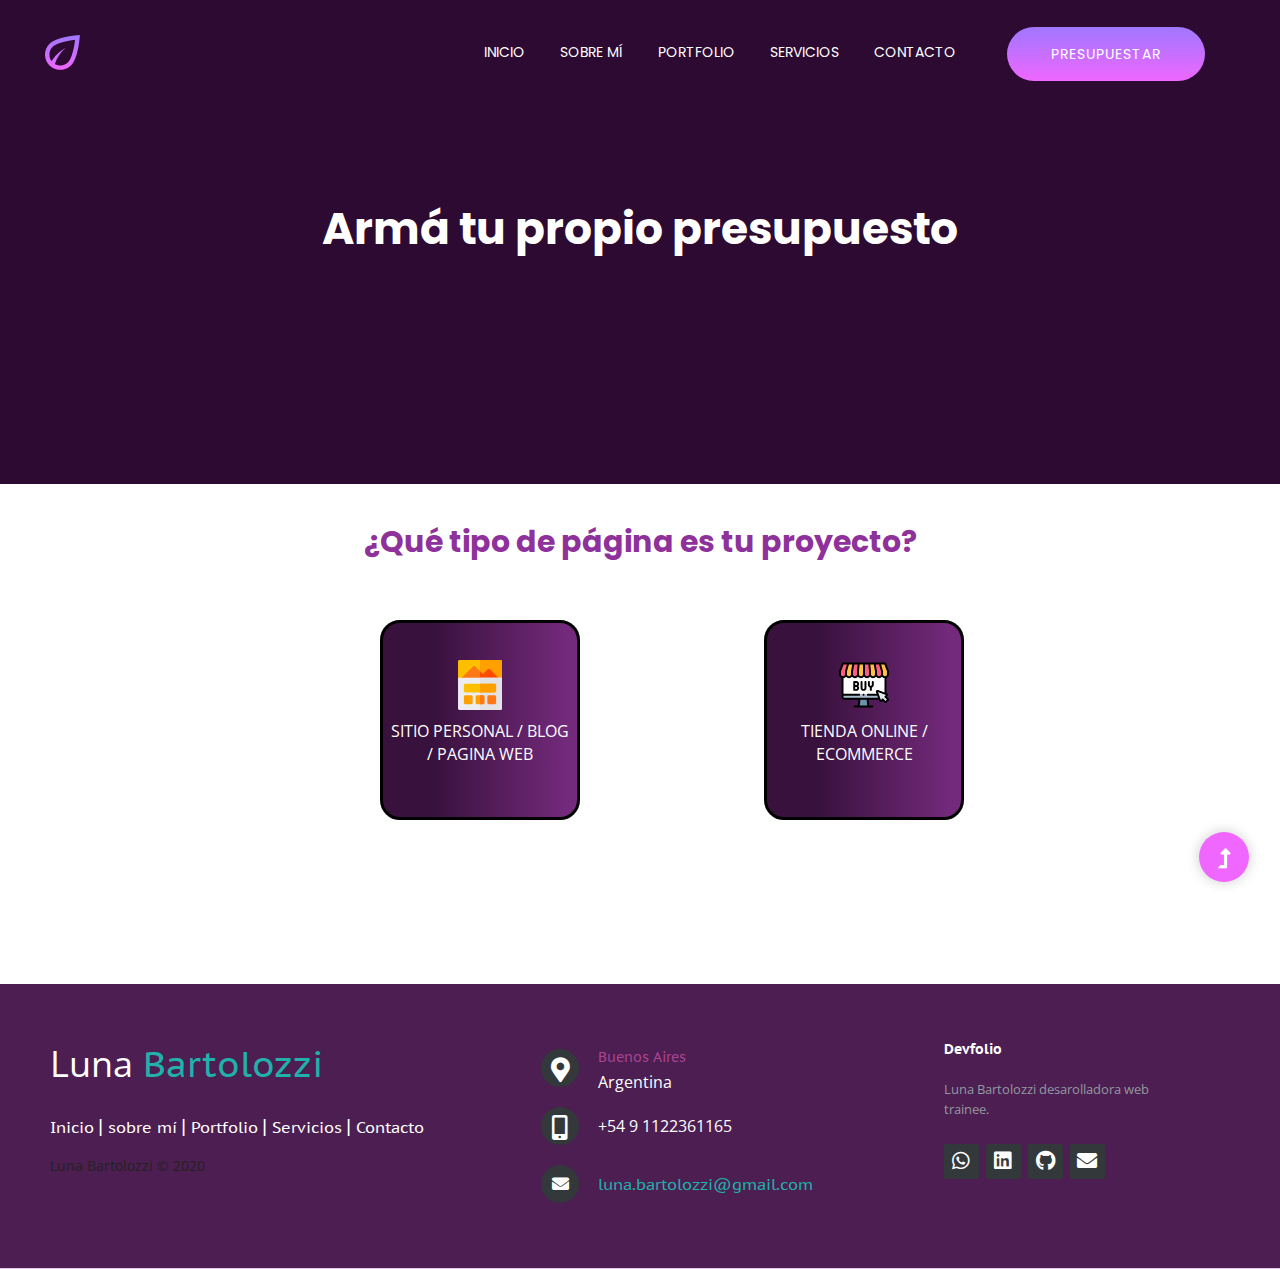
==== commit 03e6300f: "errores" ====
--- a/presupuesto.html
+++ b/presupuesto.html
@@ -67,7 +67,7 @@
                                         <nav>
                                             <ul id="navigation">
                                                 <li><a href="index.html#inicio">Inicio</a></li>
-                                                <li><a href="index.html#sobremi">Sobre mi</a></li>
+                                                <li><a href="index.html#sobremi">sobre mí</a></li>
                                                 <li><a href="index.html#portfolio">Portfolio</a></li>
                                                 <li><a href="index.html#servicios">Servicios</a></li>
                                                 <li><a href="index.html#contacto">Contacto</a></li>
@@ -107,7 +107,7 @@
             </div>
             <!-- Error Page -->
             <main class="presupuesto-button">
-                <h1 class="title-presupuesto">¿Qué tipo de pagina es tu proyecto?</h1>
+                <h1 class="title-presupuesto">¿Qué tipo de página es tu proyecto?</h1>
                 <section class="buttons">
                     <a href="pages/index-blog.html">
                         <button class="content-button">
@@ -135,7 +135,7 @@
                     <h3>Luna<span> Bartolozzi</span></h3>
                     <p class="footer-links">
                         <a href="#inicio" class="link-1">Inicio</a>
-                        <a href="#sobremi">Sobre mi</a>
+                        <a href="#sobremi">sobre mí</a>
                         <a href="#portfolio">Portfolio</a>
                         <a href="#servicios">Servicios</a>
                         <a href="#contacto">Contacto</a>
--- a/assets/css/breadcrumbfooter.css
+++ b/assets/css/breadcrumbfooter.css
@@ -470,7 +470,7 @@
   font-size: 2rem;
 }
 
-/* ----------------------SOBRE MI--------------- */
+/* ----------------------sobre mí--------------- */
 
 .section-tittle h2 {
   font-size: 44px;
@@ -891,6 +891,41 @@
   font-size: 2rem;
 }
 
+/* ----------INFO--------- */
+.info {
+  width: 2rem;
+  height: 2rem;
+}
+
+.button-info {
+  background-color: transparent;
+  border: none;
+  width: 2rem;
+  height: 2rem;
+  cursor: pointer;
+  position: relative;
+  margin-left: -2rem;
+  margin-top: 2.5rem;
+}
+
+.button-info:hover {
+  transform: translate(5px);
+}
+.content-text-info {
+  width: 10rem;
+  height: 5rem;
+  background-color: #4c1e51af;
+  display: none;
+  border-radius: 1rem;
+  margin-top: 0.5rem;
+}
+.info-text {
+  color: black;
+  font-size: 1rem;
+  text-align: center;
+  padding: 0.5rem;
+}
+
 /* --------------------------media query------------- */
 
 @media (max-width: 500) {
@@ -939,8 +974,7 @@
   }
 }
 
-@media (min-width:510) and (max-width:850){
-
+@media (min-width: 510) and (max-width: 850) {
   .presupuesto-button {
     height: 70rem;
     width: auto;
@@ -957,7 +991,4 @@
     gap: 2px;
     grid-template-columns: repeat(2);
   }
-
-  
-
-}
+}
